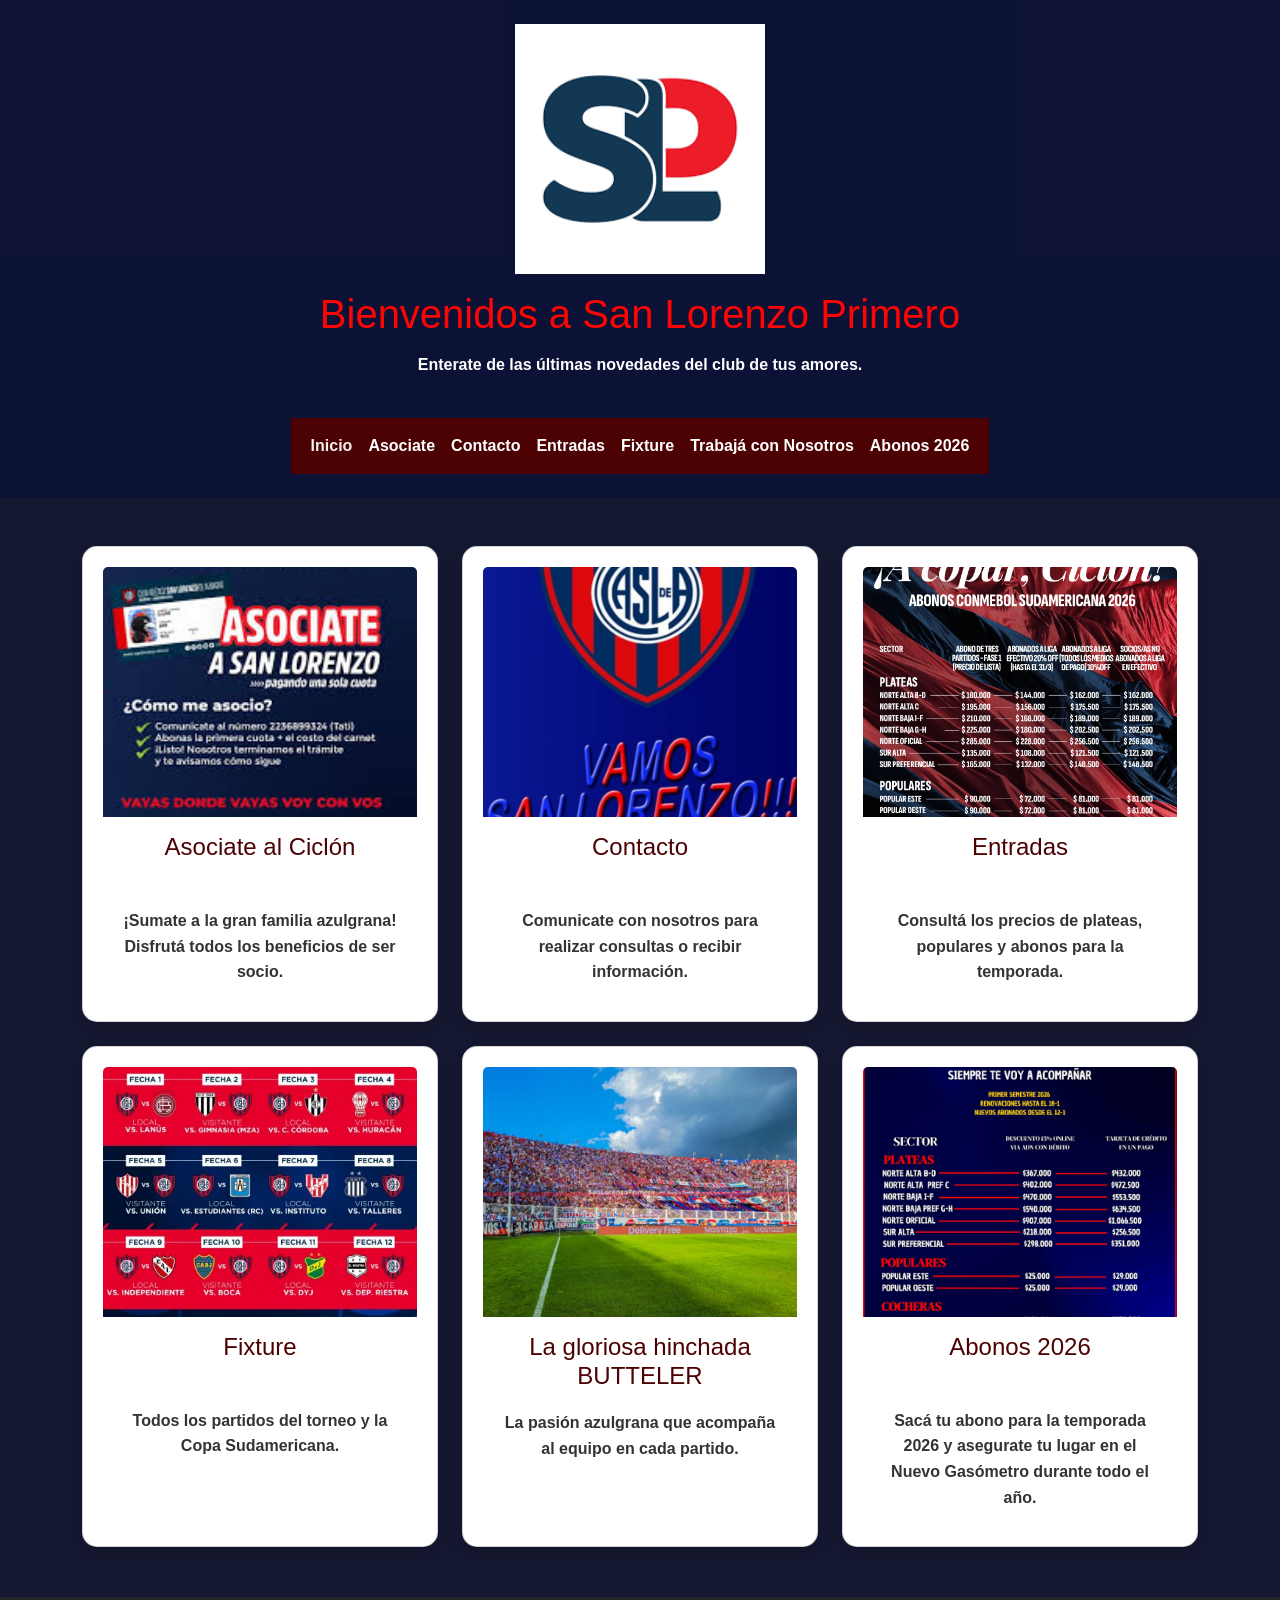
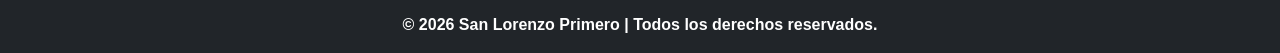
==== index.html @ de9b5606 "primer commit" ====
<!DOCTYPE html>
<html lang="es">

<head>
    <meta charset="UTF-8">
    <meta name="viewport" content="width=device-width, initial-scale=1.0">
    <title>San Lorenzo Primero</title>

    <!-- Bootstrap CSS -->
    <link href="https://cdn.jsdelivr.net/npm/bootstrap@5.3.3/dist/css/bootstrap.min.css" rel="stylesheet">

    <!-- Tu CSS -->
    <link rel="stylesheet" href="./css/styles.css">
</head>

<body>

    <header class="header text-center py-4">

        <img src="./assets/img/SLP.png" alt="Logo San Lorenzo Primero" class="logo mb-3">

        <h1>
           Bienvenidos a San Lorenzo Primero
        </h1>

        <p>

            Enterate de las últimas novedades del club de tus amores.
        </p>

<nav class="navbar navbar-expand-lg navbar-dark bg-dark mt-3">
    <div class="container">

        <button class="navbar-toggler" type="button"
            data-bs-toggle="collapse"
            data-bs-target="#navbarNav">

            <span class="navbar-toggler-icon"></span>

        </button>

        <div class="collapse navbar-collapse justify-content-center"
            id="navbarNav">

            <ul class="navbar-nav">

                <li class="nav-item">
                    <a class="nav-link active" href="index.html">Inicio</a>
                </li>

                <li class="nav-item">
                    <a class="nav-link" href="./pages/asociate.html">Asociate</a>
                </li>

                <li class="nav-item">
                    <a class="nav-link" href="./pages/contacto.html">Contacto</a>
                </li>

                <li class="nav-item">
                    <a class="nav-link" href="./pages/entradas.html">Entradas</a>
                </li>

                <li class="nav-item">
                    <a class="nav-link" href="./pages/fixture.html">Fixture</a>
                </li>

                <li class="nav-item">
                    <a class="nav-link" href="./pages/trabajaCN.html">
                        Trabajá con Nosotros
                    </a>
                </li>

                <li class="nav-item">
                    <a class="nav-link" href="./pages/abonos.html">
                        Abonos 2026
                    </a>
                </li>

            </ul>

        </div>

    </div>
</nav>

    </header>

    <main class="container my-5">

        <div class="row g-4 justify-content-center">

            <!-- Asociate -->



            <div class="col-12 col-sm-6 col-lg-4">
                <div class="card h-100 shadow">
                    <img src="./assets/img/asociate.jpg" class="card-img-top" alt="Asociate">
                    <div class="card-body text-center">
                        <h2 class="card-title h4">Asociate al Ciclón</h2>
                        <p class="card-text">
                        ¡Sumate a la gran familia azulgrana! Disfrutá todos los beneficios de ser socio. 
                        </p>
                    </div>
                </div>
            </div>



            <!-- Contacto -->


            <div class="col-12 col-sm-6 col-lg-4">
                <div class="card h-100 shadow">
                    <img src="./assets/img/contacto.jpg" class="card-img-top" alt="Contacto">
                    <div class="card-body text-center">
                        <h2 class="card-title h4">Contacto</h2>
                        <p class="card-text">
                        Comunicate con nosotros para realizar consultas o recibir información.
                        </p>
                    </div>
                </div>
            </div>



            <!-- Entradas -->


            <div class="col-12 col-sm-6 col-lg-4">
                <div class="card h-100 shadow">
                    <img src="./assets/img/entradas.jpg" class="card-img-top" alt="Entradas">
                    <div class="card-body text-center">
                        <h2 class="card-title h4">Entradas</h2>
                       <p class="card-text">
                        Consultá los precios de plateas, populares y abonos para la temporada.
                     </p>
                    </div>
                </div>
            </div>



            <!-- Fixture -->


            <div class="col-12 col-sm-6 col-lg-4">
                <div class="card h-100 shadow">
                    <img src="./assets/img/fixtsl.jpg" class="card-img-top" alt="Fixture">
                    <div class="card-body text-center">
                        <h2 class="card-title h4">Fixture</h2>
                        <p class="card-text">
                            Todos los partidos del torneo y la Copa Sudamericana.
                        </p>
                    </div>
                </div>
            </div>



            <!-- Hinchada -->

            <div class="col-12 col-sm-6 col-lg-4">
                <div class="card h-100 shadow">
                    <img src="./assets/img/img.jpg" class="card-img-top" alt="Estadio">
                    <div class="card-body text-center">
                        <h2 class="card-title h4">La gloriosa hinchada BUTTELER</h2>
                        <p class="card-text">
                            La pasión azulgrana que acompaña al equipo en cada partido.
                        </p>
                    </div>
                </div>
            </div>

           
<!-- Abonos 2026 -->

<div class="col-12 col-sm-6 col-lg-4">
    <div class="card h-100 shadow">
        <img src="./assets/img/abonos.jpg" class="card-img-top" alt="Abonos 2026">

        <div class="card-body text-center">
            <h2 class="card-title h4">Abonos 2026</h2>

            <p class="card-text">
                Sacá tu abono para la temporada 2026 y asegurate tu lugar en el Nuevo Gasómetro durante todo el año.
            </p>
        </div>

    </div>
</div>

</div>
</main>

<footer class="text-center py-3 bg-dark text-white">
    <p class="mb-0">
        © 2026 San Lorenzo Primero | Todos los derechos reservados.
    </p>
</footer>

<script src="https://cdn.jsdelivr.net/npm/bootstrap@5.3.3/dist/js/bootstrap.bundle.min.js"></script>

</body>
</html>
---- css/styles.css ----
/* RESET */

*{
    margin:0;
    padding:0;
    box-sizing:border-box;
}

/* IMAGENES */

.card-img-top{
    width:100%;
    height:250px;
    object-fit:cover;
}


/* BODY */

body{

    font-family: Arial, sans-serif;

    font-weight: bold;

    background:#01041fea;

    color:rgb(255, 255, 255);

}

/* HEADER */

.header{

    display:flex;

    flex-direction:column;

    align-items:center;

    text-align:center;

    padding:30px;

    background:#01093d69;

}

/* ===========================
   NAVBAR BOOTSTRAP
=========================== */

.navbar{
    background:#4C0202 !important;
}

.navbar-brand{
    color:#fff !important;
    font-weight:bold;
    font-size:1.2rem;
}

.navbar-brand:hover{
    color:#ff4d4d !important;
}

.navbar .nav-link{
    color:#fff !important;
    font-weight:bold;
    transition:.3s;
}

.navbar .nav-link:hover{
    color:#ff4d4d !important;
}

.navbar .nav-link.active{
    color:#f3f0f0 !important;
}



.logo{

    width:250px;

    margin-bottom:15px;

}

.header h1{

    color:#fd0505;

    margin-bottom:15px;

}

.header p{

    margin-bottom:25px;

}


/* TARJETAS */

.card{
    background:#ffffff;
    padding:20px;
    border-radius:15px;
    box-shadow:0px 5px 15px rgba(0,0,0,.4);
    transition:.3s;
    height:100%;
}

.page-asociate .card,
.contacto-card,
.entradas-card,
.fixture-card,
.trabaja-card,
.abonos-card{
    text-align:center;
}




.card:hover{

    transform:scale(1.03);

}

/* TITULOS */

.card h2{

    color:#4C0202;

    margin-bottom:20px;

}


/* TEXTO */

.card p{

    line-height:1.6;

}

.card-text{
    font-weight: bold;
}

/* FOOTER */

footer{

    background:#001845;

    text-align:center;

    padding:20px;

    margin-top:50px;

}

/* TABLET */

@media(max-width:992px){

    .card-img-top{
        height:220px;
    }

}

/* CELULAR */

@media(max-width:768px){

  
    .card img{

        height:auto;

    }

}

/* CELULARES PEQUEÑOS */

@media(max-width:480px){

    .header h1{

        font-size:28px;

    }

    .logo{

        width:120px;

    }

}

/* Página Asociate */

.page-asociate .contenedor{
    display:flex;
    justify-content:center;
    align-items:center;
}

.page-asociate .card{
    max-width:700px;
}

.page-asociate .card img{
    width:100%;
    max-width:400px; /* o el tamaño real de la imagen */
    height:auto;
    display:block;
    margin:20px auto;
    border-radius:10px;
}



/* ===========================
   CONTACTO
=========================== */

.contacto-card{

    display: flex;
    justify-content: space-between;
    align-items: center;
    gap: 40px;

    max-width: 1100px;
    width: 100%;
    margin: auto;

}

.texto-contacto{

    flex: 1;
    text-align: left;

}

.texto-contacto h2,
.texto-contacto h3{

    color: #001845;
    margin-bottom: 15px;

}

.texto-contacto p{

    margin-bottom: 12px;
    line-height: 1.6;
    color:#001845

}

.imagen-contacto{

    flex: 1;
    display: flex;
    justify-content: center;
    align-items: center;

}

.imagen-contacto img{

    width: 100%;
    max-width: 300px;
    height: auto;

    display: block;

    border-radius: 12px;

    box-shadow: 0 5px 15px rgba(0, 0, 0, .4);

}

/* ===========================
   CONTACTO - NO RECORTAR IMAGEN
=========================== */

.page-contacto .card img{

    width:100%;
    max-width:300px;
    height:auto !important;

    object-fit:contain !important;

    margin:0 auto;
    display:block;

}




/* ===========================
   ENTRADAS
=========================== */

.entradas-card{

    display:flex;
    justify-content:space-between;
    align-items:center;
    gap:40px;

    width:100%;
    max-width:1100px;

    margin:auto;

}

.texto-entradas{

    flex:1;
    text-align:left;

}

.texto-entradas h2,
.texto-entradas h3{

    color:#001845;
    margin-bottom:15px;

}

.texto-entradas p{

    margin-bottom:20px;
    line-height:1.6;
    color:#001845

}

.texto-entradas ul{

    margin-left:20px;
    margin-bottom:30px;

}

.texto-entradas li{

    margin-bottom:10px;
    color:#001845

}

.imagen-entradas{

    flex:1;
    display:flex;
    justify-content:center;

}

.imagen-entradas img{

    width:100%;
    max-width:500px;

    height:auto;

    border-radius:12px;

    box-shadow:0 5px 15px rgba(0,0,0,.4);

}

/* Responsive */

@media (max-width:768px){

    .entradas-card{

        flex-direction:column;

        text-align:center;

    }

    .texto-entradas{

        text-align:center;

    }

    .texto-entradas ul{

        list-style:none;
        margin-left:0;

    }

    .imagen-entradas img{

        max-width:100%;

    }

}

/* ===========================
   FIXTURE
=========================== */

.fixture-card{

    display:flex;
    justify-content:center;
    align-items:center;
    gap:40px;

    width:100%;
    max-width:1100px;

    margin:auto;

}

.texto-fixture{

    flex:1;
    text-align:left;
    color:#001845

}

.texto-fixture h2{

    color:#001845;
    margin-bottom:20px;

}

.texto-fixture p{

    margin-bottom:20px;
    line-height:1.6;
    color:#001845

}

.texto-fixture ul{

    margin-left:20px;
    margin-bottom:30px;

}

.texto-fixture li{

    margin-bottom:10px;

}

.imagen-fixture{

    flex:1;
    display:flex;
    justify-content:center;

}

.imagen-fixture img{

    width:100%;
    max-width:500px;
    height:auto;

    border-radius:12px;

    box-shadow:0 5px 15px rgba(0,0,0,.4);

}

/* RESPONSIVE */

@media (max-width:768px){

    .fixture-card{

        flex-direction:column;

        text-align:center;

    }

    .texto-fixture{

        text-align:center;

    }

    .texto-fixture ul{

        list-style:none;
        margin-left:0;

    }

    .imagen-fixture img{

        max-width:100%;

    }

}

/* ===========================
   TRABAJÁ CON NOSOTROS
=========================== */

.trabaja-card{

    display:flex;
    justify-content:space-between;
    align-items:center;
    gap:40px;

    width:100%;
    max-width:1100px;

    margin:auto;

}

.texto-trabaja{

    flex:1;
    text-align:left;

}

.texto-trabaja h2{

    color:#001845;
    margin-bottom:20px;

}

.texto-trabaja p{

    margin-bottom:18px;
    line-height:1.7;
    color:#001845

}

.imagen-trabaja{

    flex:1;
    display:flex;
    justify-content:center;

}

.imagen-trabaja img{

    width:100%;
    max-width:500px;

    height:auto;

    border-radius:12px;

    box-shadow:0 5px 15px rgba(196, 180, 180, 0.4);

}

/* Responsive */

@media (max-width:768px){

    .trabaja-card{

        flex-direction:column;

        text-align:center;

    }

    .texto-trabaja{

        text-align:center;

    }

    .imagen-trabaja img{

        max-width:100%;

    }

}

/* ===========================
   ABONOS 2026
=========================== */

.abonos-card{

    display:flex;
    justify-content:space-between;
    align-items:center;
    gap:40px;

    width:100%;
    max-width:1100px;

    margin:auto;

}

.texto-abonos{

    flex:1;
    text-align:left;

}

.texto-abonos h2,
.texto-abonos h3{

    color:#001845;
    margin-bottom:15px;

}

.texto-abonos p{

    margin-bottom:20px;
    line-height:1.6;
    color:#001845
}

.texto-abonos ul{

    margin-left:20px;
    margin-bottom:30px;

}

.texto-abonos li{

    margin-bottom:10px;
    color:#001845

}

.imagen-abonos{

    flex:1;
    display:flex;
    justify-content:center;

}

.imagen-abonos img{

    width:100%;
    max-width:500px;

    height:auto;

    border-radius:12px;

    box-shadow:0 5px 15px rgba(0,0,0,.4);

}

/* Responsive */

@media (max-width:768px){

    .abonos-card{

        flex-direction:column;

        text-align:center;

    }

    .texto-abonos{

        text-align:center;

    }

    .texto-abonos ul{

        list-style:none;
        margin-left:0;

    }

    .imagen-abonos img{

        max-width:100%;

    }

}

/* Texto gris en todas las tarjetas */

.card p{
    color:#333;
}


/* Todas las tarjetas del index iguales */


.card-body {
    display: flex;
    flex-direction: column;
    justify-content: space-between;
    min-height: 180px;
}

.card-title {
    min-height: 55px;
}

.card-text {
    flex-grow: 1;
}


/* Todos los botones Bootstrap */

.boton,
.btn-primary{
    background-color:#4C0202 !important;
    border:2px solid #4C0202 !important;
    color:#fff !important;

    padding:12px 28px;
    border-radius:10px;

    font-weight:bold;
    text-decoration:none;

    transition:.3s;
}

.boton:hover,
.btn-primary:hover{
    background-color:#8B0000 !important;
    border-color:#8B0000 !important;
    color:#fff !important;

    transform:scale(1.05);
}

.boton:focus,
.btn-primary:focus,
.boton:active,
.btn-primary:active{
    background-color:#8B0000 !important;
    border-color:#8B0000 !important;
    color:#fff !important;
    box-shadow:none !important;
}
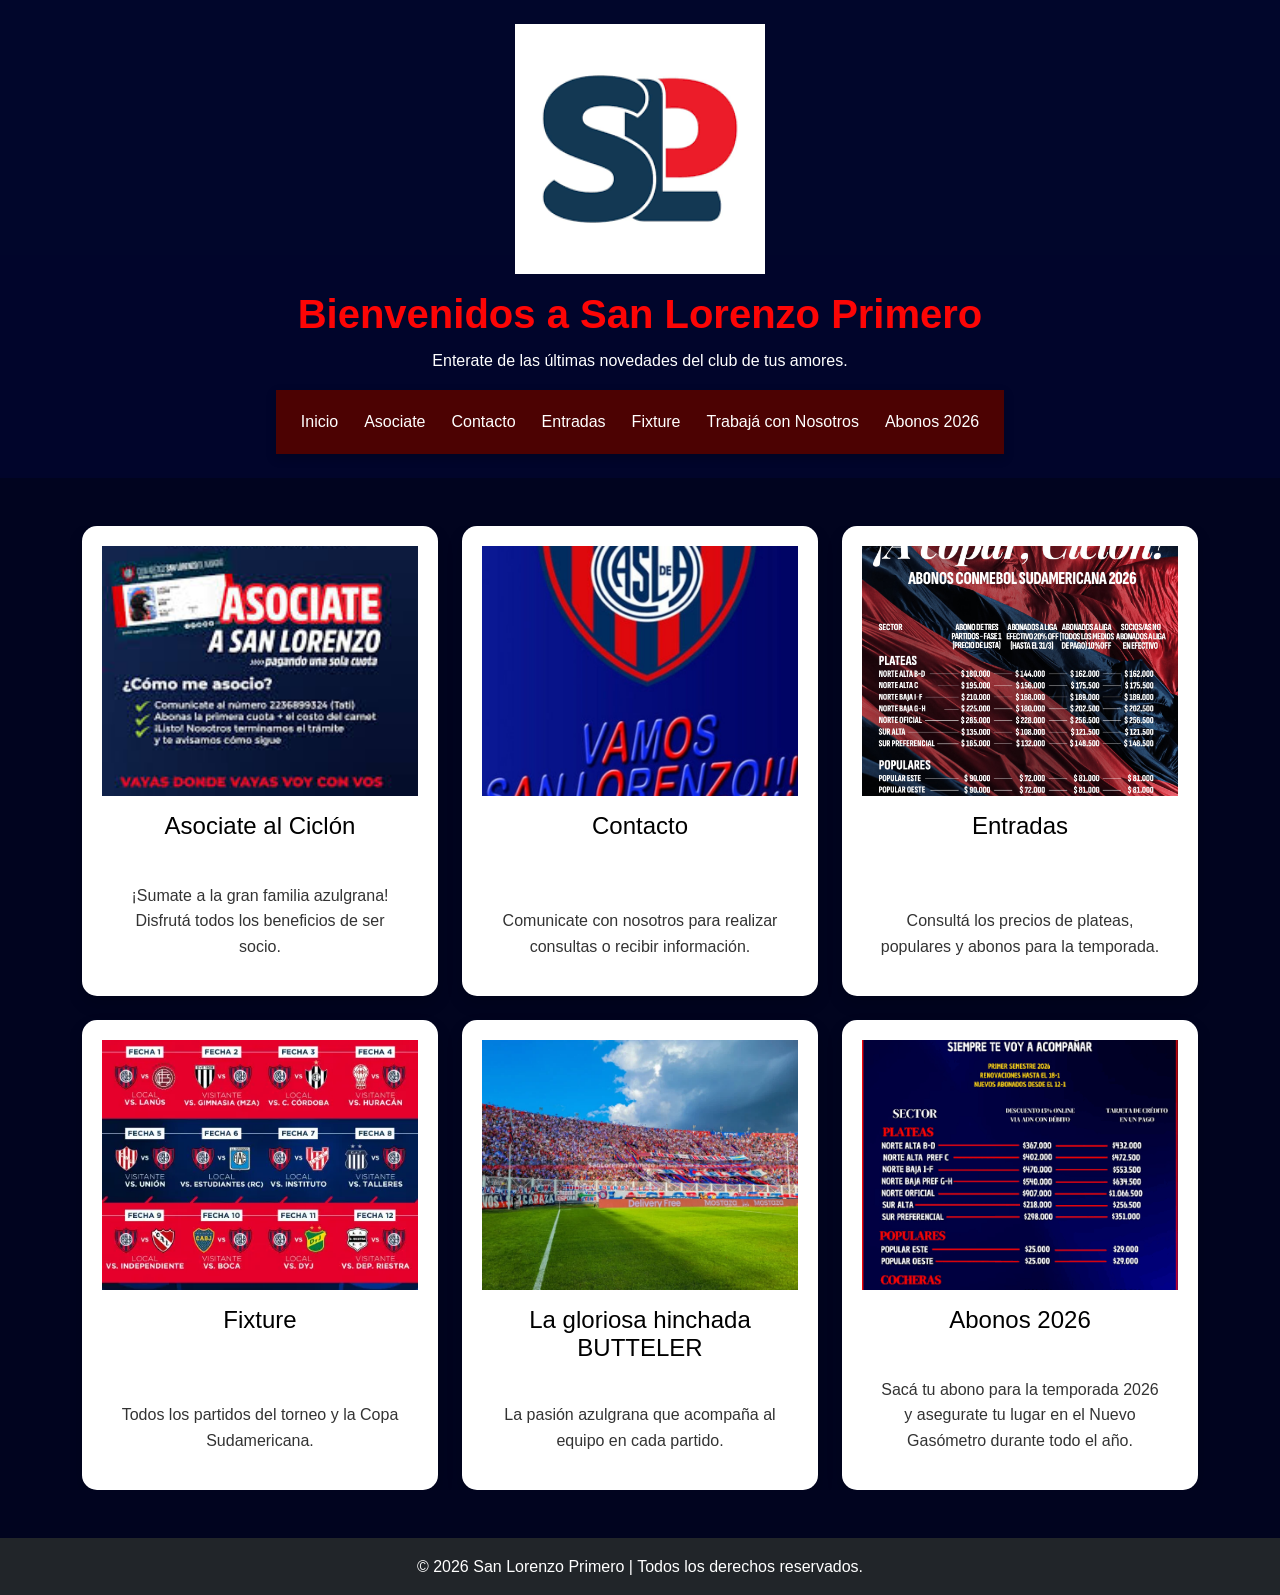
==== commit 12312774: "feat: agregar animaciones AOS al inicio" ====
--- a/index.html
+++ b/index.html
@@ -2,204 +2,529 @@
 <html lang="es">
 
 <head>
+
     <meta charset="UTF-8">
     <meta name="viewport" content="width=device-width, initial-scale=1.0">
+
     <title>San Lorenzo Primero</title>
 
-    <!-- Bootstrap CSS -->
-    <link href="https://cdn.jsdelivr.net/npm/bootstrap@5.3.3/dist/css/bootstrap.min.css" rel="stylesheet">
-
-    <!-- Tu CSS -->
+
+    <!-- ==========================================
+         BOOTSTRAP CSS
+    =========================================== -->
+
+    <link
+        href="https://cdn.jsdelivr.net/npm/bootstrap@5.3.3/dist/css/bootstrap.min.css"
+        rel="stylesheet"
+    >
+
+
+    <!-- ==========================================
+         AOS CSS
+    =========================================== -->
+
+    <link
+        href="https://unpkg.com/aos@2.3.1/dist/aos.css"
+        rel="stylesheet"
+    >
+
+
+    <!-- ==========================================
+         TU CSS
+    =========================================== -->
+
     <link rel="stylesheet" href="./css/styles.css">
+
 </head>
 
+
 <body>
 
+
+    <!-- ==========================================
+         HEADER
+    =========================================== -->
+
     <header class="header text-center py-4">
 
-        <img src="./assets/img/SLP.png" alt="Logo San Lorenzo Primero" class="logo mb-3">
-
-        <h1>
-           Bienvenidos a San Lorenzo Primero
+        <!-- LOGO -->
+
+        <img
+            src="./assets/img/SLP.png"
+            alt="Logo San Lorenzo Primero"
+            class="logo mb-3"
+            data-aos="zoom-in"
+            data-aos-duration="1000"
+        >
+
+
+        <!-- TÍTULO -->
+
+        <h1
+            data-aos="fade-down"
+            data-aos-duration="1000"
+        >
+            Bienvenidos a San Lorenzo Primero
         </h1>
 
-        <p>
-
+
+        <!-- SUBTÍTULO -->
+
+        <p
+            data-aos="fade-up"
+            data-aos-duration="1000"
+            data-aos-delay="200"
+        >
             Enterate de las últimas novedades del club de tus amores.
         </p>
 
-<nav class="navbar navbar-expand-lg navbar-dark bg-dark mt-3">
-    <div class="container">
-
-        <button class="navbar-toggler" type="button"
-            data-bs-toggle="collapse"
-            data-bs-target="#navbarNav">
-
-            <span class="navbar-toggler-icon"></span>
-
-        </button>
-
-        <div class="collapse navbar-collapse justify-content-center"
-            id="navbarNav">
-
-            <ul class="navbar-nav">
-
-                <li class="nav-item">
-                    <a class="nav-link active" href="index.html">Inicio</a>
-                </li>
-
-                <li class="nav-item">
-                    <a class="nav-link" href="./pages/asociate.html">Asociate</a>
-                </li>
-
-                <li class="nav-item">
-                    <a class="nav-link" href="./pages/contacto.html">Contacto</a>
-                </li>
-
-                <li class="nav-item">
-                    <a class="nav-link" href="./pages/entradas.html">Entradas</a>
-                </li>
-
-                <li class="nav-item">
-                    <a class="nav-link" href="./pages/fixture.html">Fixture</a>
-                </li>
-
-                <li class="nav-item">
-                    <a class="nav-link" href="./pages/trabajaCN.html">
-                        Trabajá con Nosotros
-                    </a>
-                </li>
-
-                <li class="nav-item">
-                    <a class="nav-link" href="./pages/abonos.html">
-                        Abonos 2026
-                    </a>
-                </li>
-
-            </ul>
+
+        <!-- ==========================================
+             NAVBAR
+        =========================================== -->
+
+        <nav
+            class="navbar navbar-expand-lg navbar-dark bg-dark mt-3"
+            data-aos="fade-down"
+            data-aos-duration="1000"
+            data-aos-delay="300"
+        >
+
+            <div class="container">
+
+
+                <!-- BOTÓN RESPONSIVE -->
+
+                <button
+                    class="navbar-toggler"
+                    type="button"
+                    data-bs-toggle="collapse"
+                    data-bs-target="#navbarNav"
+                    aria-controls="navbarNav"
+                    aria-expanded="false"
+                    aria-label="Abrir menú"
+                >
+
+                    <span class="navbar-toggler-icon"></span>
+
+                </button>
+
+
+                <!-- MENÚ -->
+
+                <div
+                    class="collapse navbar-collapse justify-content-center"
+                    id="navbarNav"
+                >
+
+                    <ul class="navbar-nav">
+
+
+                        <!-- INICIO -->
+
+                        <li class="nav-item">
+
+                            <a
+                                class="nav-link active"
+                                href="index.html"
+                            >
+                                Inicio
+                            </a>
+
+                        </li>
+
+
+                        <!-- ASOCIATE -->
+
+                        <li class="nav-item">
+
+                            <a
+                                class="nav-link"
+                                href="./pages/asociate.html"
+                            >
+                                Asociate
+                            </a>
+
+                        </li>
+
+
+                        <!-- CONTACTO -->
+
+                        <li class="nav-item">
+
+                            <a
+                                class="nav-link"
+                                href="./pages/contacto.html"
+                            >
+                                Contacto
+                            </a>
+
+                        </li>
+
+
+                        <!-- ENTRADAS -->
+
+                        <li class="nav-item">
+
+                            <a
+                                class="nav-link"
+                                href="./pages/entradas.html"
+                            >
+                                Entradas
+                            </a>
+
+                        </li>
+
+
+                        <!-- FIXTURE -->
+
+                        <li class="nav-item">
+
+                            <a
+                                class="nav-link"
+                                href="./pages/fixture.html"
+                            >
+                                Fixture
+                            </a>
+
+                        </li>
+
+
+                        <!-- TRABAJA CON NOSOTROS -->
+
+                        <li class="nav-item">
+
+                            <a
+                                class="nav-link"
+                                href="./pages/trabajaCN.html"
+                            >
+                                Trabajá con Nosotros
+                            </a>
+
+                        </li>
+
+
+                        <!-- ABONOS -->
+
+                        <li class="nav-item">
+
+                            <a
+                                class="nav-link"
+                                href="./pages/abonos.html"
+                            >
+                                Abonos 2026
+                            </a>
+
+                        </li>
+
+
+                    </ul>
+
+                </div>
+
+            </div>
+
+        </nav>
+
+    </header>
+
+
+
+    <!-- ==========================================
+         CONTENIDO PRINCIPAL
+    =========================================== -->
+
+    <main class="container my-5">
+
+
+        <div class="row g-4 justify-content-center">
+
+
+            <!-- ==========================================
+                 CARD ASOCIATE
+            =========================================== -->
+
+            <div
+                class="col-12 col-sm-6 col-lg-4"
+                data-aos="fade-up"
+                data-aos-duration="1000"
+            >
+
+                <div class="card h-100 shadow">
+
+                    <img
+                        src="./assets/img/asociate.jpg"
+                        class="card-img-top"
+                        alt="Asociate al club"
+                    >
+
+                    <div class="card-body text-center">
+
+                        <h2 class="card-title h4">
+                            Asociate al Ciclón
+                        </h2>
+
+                        <p class="card-text">
+                            ¡Sumate a la gran familia azulgrana!
+                            Disfrutá todos los beneficios de ser socio.
+                        </p>
+
+                    </div>
+
+                </div>
+
+            </div>
+
+
+
+            <!-- ==========================================
+                 CARD CONTACTO
+            =========================================== -->
+
+            <div
+                class="col-12 col-sm-6 col-lg-4"
+                data-aos="fade-up"
+                data-aos-duration="1000"
+                data-aos-delay="150"
+            >
+
+                <div class="card h-100 shadow">
+
+                    <img
+                        src="./assets/img/contacto.jpg"
+                        class="card-img-top"
+                        alt="Contacto"
+                    >
+
+                    <div class="card-body text-center">
+
+                        <h2 class="card-title h4">
+                            Contacto
+                        </h2>
+
+                        <p class="card-text">
+                            Comunicate con nosotros para realizar
+                            consultas o recibir información.
+                        </p>
+
+                    </div>
+
+                </div>
+
+            </div>
+
+
+
+            <!-- ==========================================
+                 CARD ENTRADAS
+            =========================================== -->
+
+            <div
+                class="col-12 col-sm-6 col-lg-4"
+                data-aos="fade-up"
+                data-aos-duration="1000"
+                data-aos-delay="300"
+            >
+
+                <div class="card h-100 shadow">
+
+                    <img
+                        src="./assets/img/entradas.jpg"
+                        class="card-img-top"
+                        alt="Entradas"
+                    >
+
+                    <div class="card-body text-center">
+
+                        <h2 class="card-title h4">
+                            Entradas
+                        </h2>
+
+                        <p class="card-text">
+                            Consultá los precios de plateas,
+                            populares y abonos para la temporada.
+                        </p>
+
+                    </div>
+
+                </div>
+
+            </div>
+
+
+
+            <!-- ==========================================
+                 CARD FIXTURE
+            =========================================== -->
+
+            <div
+                class="col-12 col-sm-6 col-lg-4"
+                data-aos="fade-right"
+                data-aos-duration="1000"
+            >
+
+                <div class="card h-100 shadow">
+
+                    <img
+                        src="./assets/img/fixtsl.jpg"
+                        class="card-img-top"
+                        alt="Fixture de San Lorenzo"
+                    >
+
+                    <div class="card-body text-center">
+
+                        <h2 class="card-title h4">
+                            Fixture
+                        </h2>
+
+                        <p class="card-text">
+                            Todos los partidos del torneo
+                            y la Copa Sudamericana.
+                        </p>
+
+                    </div>
+
+                </div>
+
+            </div>
+
+
+
+            <!-- ==========================================
+                 CARD HINCHADA
+            =========================================== -->
+
+            <div
+                class="col-12 col-sm-6 col-lg-4"
+                data-aos="zoom-in"
+                data-aos-duration="1000"
+                data-aos-delay="200"
+            >
+
+                <div class="card h-100 shadow">
+
+                    <img
+                        src="./assets/img/img.jpg"
+                        class="card-img-top"
+                        alt="La gloriosa hinchada de San Lorenzo"
+                    >
+
+                    <div class="card-body text-center">
+
+                        <h2 class="card-title h4">
+                            La gloriosa hinchada BUTTELER
+                        </h2>
+
+                        <p class="card-text">
+                            La pasión azulgrana que acompaña
+                            al equipo en cada partido.
+                        </p>
+
+                    </div>
+
+                </div>
+
+            </div>
+
+
+
+            <!-- ==========================================
+                 CARD ABONOS 2026
+            =========================================== -->
+
+            <div
+                class="col-12 col-sm-6 col-lg-4"
+                data-aos="fade-left"
+                data-aos-duration="1000"
+                data-aos-delay="300"
+            >
+
+                <div class="card h-100 shadow">
+
+                    <img
+                        src="./assets/img/abonos.jpg"
+                        class="card-img-top"
+                        alt="Abonos 2026"
+                    >
+
+                    <div class="card-body text-center">
+
+                        <h2 class="card-title h4">
+                            Abonos 2026
+                        </h2>
+
+                        <p class="card-text">
+                            Sacá tu abono para la temporada 2026
+                            y asegurate tu lugar en el Nuevo
+                            Gasómetro durante todo el año.
+                        </p>
+
+                    </div>
+
+                </div>
+
+            </div>
+
 
         </div>
 
-    </div>
-</nav>
-
-    </header>
-
-    <main class="container my-5">
-
-        <div class="row g-4 justify-content-center">
-
-            <!-- Asociate -->
-
-
-
-            <div class="col-12 col-sm-6 col-lg-4">
-                <div class="card h-100 shadow">
-                    <img src="./assets/img/asociate.jpg" class="card-img-top" alt="Asociate">
-                    <div class="card-body text-center">
-                        <h2 class="card-title h4">Asociate al Ciclón</h2>
-                        <p class="card-text">
-                        ¡Sumate a la gran familia azulgrana! Disfrutá todos los beneficios de ser socio. 
-                        </p>
-                    </div>
-                </div>
-            </div>
-
-
-
-            <!-- Contacto -->
-
-
-            <div class="col-12 col-sm-6 col-lg-4">
-                <div class="card h-100 shadow">
-                    <img src="./assets/img/contacto.jpg" class="card-img-top" alt="Contacto">
-                    <div class="card-body text-center">
-                        <h2 class="card-title h4">Contacto</h2>
-                        <p class="card-text">
-                        Comunicate con nosotros para realizar consultas o recibir información.
-                        </p>
-                    </div>
-                </div>
-            </div>
-
-
-
-            <!-- Entradas -->
-
-
-            <div class="col-12 col-sm-6 col-lg-4">
-                <div class="card h-100 shadow">
-                    <img src="./assets/img/entradas.jpg" class="card-img-top" alt="Entradas">
-                    <div class="card-body text-center">
-                        <h2 class="card-title h4">Entradas</h2>
-                       <p class="card-text">
-                        Consultá los precios de plateas, populares y abonos para la temporada.
-                     </p>
-                    </div>
-                </div>
-            </div>
-
-
-
-            <!-- Fixture -->
-
-
-            <div class="col-12 col-sm-6 col-lg-4">
-                <div class="card h-100 shadow">
-                    <img src="./assets/img/fixtsl.jpg" class="card-img-top" alt="Fixture">
-                    <div class="card-body text-center">
-                        <h2 class="card-title h4">Fixture</h2>
-                        <p class="card-text">
-                            Todos los partidos del torneo y la Copa Sudamericana.
-                        </p>
-                    </div>
-                </div>
-            </div>
-
-
-
-            <!-- Hinchada -->
-
-            <div class="col-12 col-sm-6 col-lg-4">
-                <div class="card h-100 shadow">
-                    <img src="./assets/img/img.jpg" class="card-img-top" alt="Estadio">
-                    <div class="card-body text-center">
-                        <h2 class="card-title h4">La gloriosa hinchada BUTTELER</h2>
-                        <p class="card-text">
-                            La pasión azulgrana que acompaña al equipo en cada partido.
-                        </p>
-                    </div>
-                </div>
-            </div>
-
-           
-<!-- Abonos 2026 -->
-
-<div class="col-12 col-sm-6 col-lg-4">
-    <div class="card h-100 shadow">
-        <img src="./assets/img/abonos.jpg" class="card-img-top" alt="Abonos 2026">
-
-        <div class="card-body text-center">
-            <h2 class="card-title h4">Abonos 2026</h2>
-
-            <p class="card-text">
-                Sacá tu abono para la temporada 2026 y asegurate tu lugar en el Nuevo Gasómetro durante todo el año.
-            </p>
-        </div>
-
-    </div>
-</div>
-
-</div>
-</main>
-
-<footer class="text-center py-3 bg-dark text-white">
-    <p class="mb-0">
-        © 2026 San Lorenzo Primero | Todos los derechos reservados.
-    </p>
-</footer>
-
-<script src="https://cdn.jsdelivr.net/npm/bootstrap@5.3.3/dist/js/bootstrap.bundle.min.js"></script>
+    </main>
+
+
+
+    <!-- ==========================================
+         FOOTER
+    =========================================== -->
+
+    <footer
+        class="text-center py-3 bg-dark text-white"
+        data-aos="fade-up"
+        data-aos-duration="1000"
+    >
+
+        <p class="mb-0">
+            © 2026 San Lorenzo Primero |
+            Todos los derechos reservados.
+        </p>
+
+    </footer>
+
+
+
+    <!-- ==========================================
+         BOOTSTRAP JS
+    =========================================== -->
+
+    <script
+        src="https://cdn.jsdelivr.net/npm/bootstrap@5.3.3/dist/js/bootstrap.bundle.min.js">
+    </script>
+
+
+    <!-- ==========================================
+         AOS JS
+    =========================================== -->
+
+    <script
+        src="https://unpkg.com/aos@2.3.1/dist/aos.js">
+    </script>
+
+
+    <!-- ==========================================
+         INICIALIZACIÓN AOS
+    =========================================== -->
+
+    <script>
+
+        AOS.init({
+            duration: 1000,
+            once: true,
+            offset: 120
+        });
+
+    </script>
+
 
 </body>
-</html>+
+</html>
+
--- a/css/styles.css
+++ b/css/styles.css
@@ -1,791 +1,1219 @@
-/* RESET */
-
-*{
-    margin:0;
-    padding:0;
-    box-sizing:border-box;
-}
-
-/* IMAGENES */
-
-.card-img-top{
-    width:100%;
-    height:250px;
-    object-fit:cover;
-}
-
-
-/* BODY */
-
-body{
-
-    font-family: Arial, sans-serif;
-
-    font-weight: bold;
-
-    background:#01041fea;
-
-    color:rgb(255, 255, 255);
-
-}
-
-/* HEADER */
-
-.header{
-
-    display:flex;
-
-    flex-direction:column;
-
-    align-items:center;
-
-    text-align:center;
-
-    padding:30px;
-
-    background:#01093d69;
-
-}
-
-/* ===========================
-   NAVBAR BOOTSTRAP
-=========================== */
-
-.navbar{
-    background:#4C0202 !important;
-}
-
-.navbar-brand{
-    color:#fff !important;
-    font-weight:bold;
-    font-size:1.2rem;
-}
-
-.navbar-brand:hover{
-    color:#ff4d4d !important;
-}
-
-.navbar .nav-link{
-    color:#fff !important;
-    font-weight:bold;
-    transition:.3s;
-}
-
-.navbar .nav-link:hover{
-    color:#ff4d4d !important;
-}
-
-.navbar .nav-link.active{
-    color:#f3f0f0 !important;
-}
-
-
-
-.logo{
-
-    width:250px;
-
-    margin-bottom:15px;
-
-}
-
-.header h1{
-
-    color:#fd0505;
-
-    margin-bottom:15px;
-
-}
-
-.header p{
-
-    margin-bottom:25px;
-
-}
-
-
-/* TARJETAS */
-
-.card{
-    background:#ffffff;
-    padding:20px;
-    border-radius:15px;
-    box-shadow:0px 5px 15px rgba(0,0,0,.4);
-    transition:.3s;
-    height:100%;
-}
-
-.page-asociate .card,
-.contacto-card,
-.entradas-card,
-.fixture-card,
-.trabaja-card,
-.abonos-card{
-    text-align:center;
-}
-
-
-
-
-.card:hover{
-
-    transform:scale(1.03);
-
-}
-
-/* TITULOS */
-
-.card h2{
-
-    color:#4C0202;
-
-    margin-bottom:20px;
-
-}
-
-
-/* TEXTO */
-
-.card p{
-
-    line-height:1.6;
-
-}
-
-.card-text{
-    font-weight: bold;
-}
-
-/* FOOTER */
-
-footer{
-
-    background:#001845;
-
-    text-align:center;
-
-    padding:20px;
-
-    margin-top:50px;
-
-}
-
-/* TABLET */
-
-@media(max-width:992px){
-
-    .card-img-top{
-        height:220px;
-    }
-
-}
-
-/* CELULAR */
-
-@media(max-width:768px){
-
-  
-    .card img{
-
-        height:auto;
-
-    }
-
-}
-
-/* CELULARES PEQUEÑOS */
-
-@media(max-width:480px){
-
-    .header h1{
-
-        font-size:28px;
-
-    }
-
-    .logo{
-
-        width:120px;
-
-    }
-
-}
-
-/* Página Asociate */
-
-.page-asociate .contenedor{
-    display:flex;
-    justify-content:center;
-    align-items:center;
-}
-
-.page-asociate .card{
-    max-width:700px;
-}
-
-.page-asociate .card img{
-    width:100%;
-    max-width:400px; /* o el tamaño real de la imagen */
-    height:auto;
-    display:block;
-    margin:20px auto;
-    border-radius:10px;
-}
-
-
-
-/* ===========================
-   CONTACTO
-=========================== */
-
-.contacto-card{
-
-    display: flex;
-    justify-content: space-between;
-    align-items: center;
-    gap: 40px;
-
-    max-width: 1100px;
+@keyframes aparecer {
+  from {
+    opacity: 0;
+    transform: translateY(30px);
+  }
+  to {
+    opacity: 1;
+    transform: translateY(0);
+  }
+}
+* {
+  margin: 0;
+  padding: 0;
+  box-sizing: border-box;
+}
+
+.seccion-base, .page-abonos, .page-trabajaCN, .page-fixture, .page-entradas, .page-contacto, .page-asociate {
+  width: 100%;
+  max-width: 1100px;
+  margin: 0 auto;
+  padding: 40px 20px;
+}
+
+body {
+  font-family: Arial, sans-serif;
+  background: #01041f;
+  color: #ffffff;
+  min-height: 100vh;
+}
+
+main {
+  width: 100%;
+}
+
+h1,
+h2,
+h3,
+h4,
+h5,
+h6 {
+  margin-top: 0;
+}
+
+p {
+  line-height: 1.6;
+}
+
+img {
+  max-width: 100%;
+  display: block;
+}
+
+a {
+  text-decoration: none;
+}
+
+.card {
+  background-color: #ffffff;
+  color: #000;
+}
+
+.card h1,
+.card h2,
+.card h3,
+.card h4,
+.card h5,
+.card h6 {
+  color: #000;
+}
+.card p {
+  color: #333;
+}
+.card li {
+  color: #000;
+}
+
+h1,
+h2,
+h3,
+h4,
+h5,
+h6 {
+  font-weight: bold;
+}
+
+h1 {
+  color: #fd0505;
+  font-size: 2.5rem;
+}
+
+h2 {
+  color: #ffffff;
+  font-size: 2rem;
+  margin-bottom: 20px;
+}
+
+h3 {
+  color: #4c0202;
+  font-size: 1.5rem;
+}
+
+p {
+  line-height: 1.6;
+  margin-bottom: 15px;
+}
+
+.header {
+  display: flex;
+  justify-content: center;
+  align-items: center;
+  flex-direction: column;
+  width: 100%;
+  padding: 30px 20px;
+  background: rgba(1, 9, 61, 0.4117647059);
+  text-align: center;
+  overflow: hidden;
+}
+.header .logo {
+  width: 250px;
+  margin-bottom: 20px;
+  transition: transform 0.5s ease, filter 0.5s ease;
+}
+.header .logo:hover {
+  transform: scale(1.08) rotate(2deg);
+  filter: drop-shadow(0 0 10px rgba(255, 255, 255, 0.4));
+}
+.header h1 {
+  margin-bottom: 10px;
+  color: #fd0505;
+  transition: transform 0.3s ease, text-shadow 0.3s ease;
+}
+.header h1:hover {
+  transform: scale(1.02);
+  text-shadow: 0 0 10px rgba(253, 5, 5, 0.6);
+}
+.header p {
+  color: #ffffff;
+  margin-bottom: 0;
+  line-height: 1.6;
+}
+@media (max-width: 768px) {
+  .header {
+    padding: 25px 20px;
+  }
+  .header .logo {
+    width: 210px;
+  }
+  .header h1 {
+    font-size: 2rem;
+  }
+}
+@media (max-width: 576px) {
+  .header {
+    padding: 20px 15px;
+  }
+  .header .logo {
+    width: 180px;
+    margin-bottom: 15px;
+  }
+  .header h1 {
+    font-size: 1.7rem;
+  }
+  .header p {
+    font-size: 0.95rem;
+  }
+}
+
+.navbar {
+  background: #4c0202 !important;
+  padding: 12px 0;
+  box-shadow: 0 4px 10px rgba(0, 0, 0, 0.2);
+}
+.navbar .navbar-brand {
+  color: #ffffff !important;
+  font-weight: bold;
+  transition: transform 0.3s ease, color 0.3s ease;
+}
+.navbar .navbar-brand:hover {
+  transform: scale(1.05);
+  color: #fd0505 !important;
+}
+.navbar .nav-link {
+  color: #ffffff !important;
+  margin: 0 5px;
+  position: relative;
+  transition: color 0.3s ease, transform 0.3s ease;
+}
+.navbar .nav-link:hover {
+  color: #fd0505 !important;
+  transform: translateY(-2px);
+}
+.navbar .nav-link::after {
+  content: "";
+  position: absolute;
+  left: 0;
+  bottom: 0;
+  width: 0;
+  height: 2px;
+  background: #fd0505;
+  transition: width 0.3s ease;
+}
+.navbar .nav-link:hover::after {
+  width: 100%;
+}
+.navbar .navbar-toggler {
+  border-color: #ffffff;
+  transition: transform 0.3s ease;
+}
+.navbar .navbar-toggler:hover {
+  transform: rotate(5deg);
+}
+
+.footer {
+  width: 100%;
+  background: #4c0202;
+  padding: 30px 20px;
+  margin-top: 40px;
+  text-align: center;
+  box-shadow: 0 -5px 15px rgba(0, 0, 0, 0.2);
+}
+.footer .container {
+  width: 100%;
+  max-width: 1100px;
+  margin: 0 auto;
+}
+.footer p {
+  color: #ffffff;
+  margin: 0;
+  line-height: 1.6;
+  transition: transform 0.3s ease, color 0.3s ease;
+}
+.footer p:hover {
+  transform: translateY(-3px);
+  color: #fd0505;
+}
+.footer a {
+  color: #ffffff;
+  transition: color 0.3s ease, transform 0.3s ease;
+}
+.footer a:hover {
+  color: #fd0505;
+  transform: translateY(-2px);
+}
+@media (max-width: 768px) {
+  .footer {
+    padding: 25px 20px;
+    margin-top: 30px;
+  }
+  .footer p {
+    font-size: 0.95rem;
+  }
+}
+@media (max-width: 576px) {
+  .footer {
+    padding: 25px 15px;
+    margin-top: 25px;
+  }
+  .footer .container {
+    padding: 0;
+  }
+  .footer p {
+    font-size: 0.9rem;
+  }
+}
+
+* {
+  margin: 0;
+  padding: 0;
+  box-sizing: border-box;
+}
+
+html {
+  scroll-behavior: smooth;
+}
+
+body {
+  font-family: Arial, sans-serif;
+  background: #01041f;
+  color: #ffffff;
+  min-height: 100vh;
+}
+
+img {
+  max-width: 100%;
+  display: block;
+}
+
+a {
+  text-decoration: none;
+}
+
+.seccion-base {
+  width: 100%;
+  max-width: 1100px;
+  margin: 0 auto;
+  padding: 40px 20px;
+}
+
+.card {
+  background: #ffffff;
+  border-radius: 15px;
+  box-shadow: 0 5px 15px rgba(0, 0, 0, 0.2);
+  padding: 20px;
+  transition: transform 0.3s ease, box-shadow 0.3s ease;
+}
+.card:hover {
+  transform: translateY(-8px);
+  box-shadow: 0 10px 25px rgba(0, 0, 0, 0.3);
+}
+.card {
+  width: 100%;
+  height: 100%;
+  overflow: hidden;
+  border: none;
+  background-color: #ffffff;
+  color: #000;
+}
+.card .card-title {
+  color: #000;
+  margin-bottom: 15px;
+}
+.card .card-text {
+  color: #333;
+  line-height: 1.6;
+}
+.card ul,
+.card ol {
+  color: #000;
+}
+.card li {
+  color: #000;
+  margin-bottom: 8px;
+}
+.card img {
+  display: block;
+  width: 100%;
+  max-width: 100%;
+  object-fit: cover;
+  object-position: center;
+}
+.card .card-img-top {
+  width: 100%;
+  height: 250px;
+  object-fit: cover;
+  object-position: center;
+  border-radius: 0;
+  transition: transform 0.5s ease, filter 0.5s ease;
+}
+.card .img-fluid {
+  display: block;
+  width: 100%;
+  max-width: 100%;
+}
+.card:hover .card-img-top,
+.card:hover img {
+  filter: brightness(1.05);
+}
+.card .card-body {
+  display: flex;
+  flex-direction: column;
+  justify-content: space-between;
+  min-height: 180px;
+  color: #000;
+}
+
+.page-fixture .card {
+  width: 100%;
+  overflow: hidden;
+}
+.page-fixture .card img {
+  display: block;
+  width: 100%;
+  height: 350px;
+  object-fit: cover;
+  object-position: center;
+}
+.page-fixture .card-body {
+  min-height: 350px;
+  display: flex;
+  flex-direction: column;
+  justify-content: center;
+  padding: 30px;
+}
+
+@media (max-width: 768px) {
+  .page-fixture .card img {
+    height: 280px;
+  }
+  .page-fixture .card-body {
+    min-height: auto;
+    padding: 25px;
+  }
+}
+@media (max-width: 576px) {
+  .card .card-img-top {
+    height: 220px;
+  }
+  .page-fixture .card img {
+    height: 240px;
+  }
+}
+main {
+  width: 100%;
+  overflow: hidden;
+}
+main section {
+  width: 100%;
+  max-width: 1100px;
+  margin: 0 auto;
+  padding: 40px 20px;
+}
+main h1,
+main h2 {
+  color: #ffffff;
+  margin-bottom: 20px;
+  transition: transform 0.3s ease, color 0.3s ease;
+}
+main h1:hover,
+main h2:hover {
+  transform: translateY(-4px);
+  color: #fd0505;
+}
+main p {
+  color: #ffffff;
+  line-height: 1.6;
+}
+main [data-aos] {
+  transition: transform 0.3s ease;
+}
+@media (max-width: 768px) {
+  main section {
+    padding: 35px 20px;
+  }
+  main h1 {
+    font-size: 2.2rem;
+  }
+  main h2 {
+    font-size: 1.8rem;
+  }
+}
+@media (max-width: 576px) {
+  main section {
+    padding: 25px 15px;
+  }
+  main h1 {
+    font-size: 1.8rem;
+  }
+  main h2 {
+    font-size: 1.5rem;
+  }
+  main p {
+    font-size: 0.95rem;
+  }
+}
+
+.page-asociate {
+  width: 100%;
+  text-align: center;
+}
+.page-asociate h1,
+.page-asociate h2 {
+  margin-bottom: 25px;
+  transition: transform 0.3s ease, color 0.3s ease;
+}
+.page-asociate h1:hover,
+.page-asociate h2:hover {
+  transform: translateY(-4px);
+  color: #fd0505;
+}
+.page-asociate .container {
+  width: 100%;
+  max-width: 1100px;
+  margin: 0 auto;
+}
+.page-asociate .card {
+  width: 100%;
+  height: 100%;
+  overflow: hidden;
+  background-color: #ffffff;
+  color: #000;
+  transition: transform 0.3s ease, box-shadow 0.3s ease;
+}
+.page-asociate .card img {
+  display: block;
+  width: 100%;
+  max-width: 100%;
+  height: 250px;
+  object-fit: cover;
+  object-position: center;
+  border-radius: 15px;
+  transition: transform 0.5s ease, filter 0.5s ease;
+}
+.page-asociate .card .card-body {
+  display: flex;
+  flex-direction: column;
+  justify-content: space-between;
+  min-height: 200px;
+  padding: 20px;
+  color: #000;
+}
+.page-asociate .card .card-body h3 {
+  color: #4c0202;
+  margin-bottom: 15px;
+  transition: color 0.3s ease, transform 0.3s ease;
+}
+.page-asociate .card .card-body h3:hover {
+  color: #fd0505;
+  transform: translateX(5px);
+}
+.page-asociate .card .card-body p {
+  color: #333;
+  line-height: 1.6;
+  margin-bottom: 15px;
+}
+.page-asociate .card:hover {
+  transform: translateY(-8px);
+  box-shadow: 0 10px 25px rgba(0, 0, 0, 0.3);
+}
+.page-asociate .card:hover img {
+  transform: scale(1.06);
+  filter: brightness(1.08);
+}
+.page-asociate .asociate-contenido {
+  animation: aparecer 1s ease-in-out;
+}
+@media (max-width: 768px) {
+  .page-asociate {
+    padding: 35px 20px;
+  }
+  .page-asociate .card img {
+    height: 220px;
+  }
+  .page-asociate .card .card-body {
+    min-height: 180px;
+  }
+  .page-asociate h2 {
+    font-size: 1.8rem;
+  }
+}
+@media (max-width: 576px) {
+  .page-asociate {
+    padding: 25px 15px;
+  }
+  .page-asociate h2 {
+    font-size: 1.5rem;
+  }
+  .page-asociate .card {
     width: 100%;
-    margin: auto;
-
-}
-
-.texto-contacto{
-
-    flex: 1;
-    text-align: left;
-
-}
-
-.texto-contacto h2,
-.texto-contacto h3{
-
-    color: #001845;
-    margin-bottom: 15px;
-
-}
-
-.texto-contacto p{
-
-    margin-bottom: 12px;
-    line-height: 1.6;
-    color:#001845
-
-}
-
-.imagen-contacto{
-
-    flex: 1;
-    display: flex;
-    justify-content: center;
-    align-items: center;
-
-}
-
-.imagen-contacto img{
-
+  }
+  .page-asociate .card img {
+    height: 200px;
+  }
+  .page-asociate .card .card-body {
+    min-height: auto;
+    padding: 15px;
+  }
+  .page-asociate .card .card-body h3 {
+    font-size: 1.2rem;
+  }
+  .page-asociate .card .card-body p {
+    font-size: 0.95rem;
+  }
+}
+
+.page-contacto {
+  width: 100%;
+  text-align: center;
+}
+.page-contacto h1,
+.page-contacto h2 {
+  margin-bottom: 25px;
+  transition: transform 0.3s ease, color 0.3s ease;
+}
+.page-contacto h1:hover,
+.page-contacto h2:hover {
+  transform: translateY(-4px);
+  color: #fd0505;
+}
+.page-contacto .contenido-contacto {
+  display: flex;
+  justify-content: center;
+  align-items: center;
+  gap: 40px;
+  width: 100%;
+}
+.page-contacto .contacto-card {
+  display: flex;
+  align-items: center;
+  gap: 30px;
+  width: 100%;
+  padding: 30px;
+  text-align: left;
+  background-color: #ffffff;
+  color: #000;
+  border-radius: 15px;
+  box-shadow: 0 10px 25px rgba(0, 0, 0, 0.3);
+  overflow: hidden;
+  transition: transform 0.3s ease, box-shadow 0.3s ease;
+}
+.page-contacto .contacto-card .texto-contacto {
+  flex: 1;
+  color: #000;
+  transition: transform 0.3s ease;
+}
+.page-contacto .contacto-card .texto-contacto h2 {
+  color: #000;
+  margin-bottom: 20px;
+}
+.page-contacto .contacto-card .texto-contacto p {
+  color: #333;
+  line-height: 1.6;
+  margin-bottom: 15px;
+}
+.page-contacto .contacto-card .imagen-contacto {
+  flex: 1;
+  width: 100%;
+  overflow: hidden;
+  border-radius: 15px;
+}
+.page-contacto .contacto-card .imagen-contacto img {
+  display: block;
+  width: 100%;
+  max-width: 100%;
+  height: 350px;
+  object-fit: cover;
+  object-position: center;
+  border-radius: 15px;
+  transition: transform 0.5s ease, filter 0.5s ease;
+}
+.page-contacto .contacto-card:hover {
+  transform: translateY(-8px);
+  box-shadow: 0 10px 25px rgba(0, 0, 0, 0.3);
+}
+.page-contacto .contacto-card:hover .texto-contacto {
+  transform: translateX(5px);
+}
+.page-contacto .contacto-card:hover .imagen-contacto img {
+  transform: scale(1.05);
+  filter: brightness(1.05);
+}
+.page-contacto .btn {
+  margin-top: 15px;
+  transition: transform 0.3s ease, box-shadow 0.3s ease;
+}
+.page-contacto .btn:hover {
+  transform: translateY(-4px);
+  box-shadow: 0 8px 15px rgba(0, 0, 0, 0.25);
+}
+@media (max-width: 768px) {
+  .page-contacto {
+    padding: 35px 20px;
+  }
+  .page-contacto .contenido-contacto {
+    gap: 25px;
+  }
+  .page-contacto .contacto-card {
+    flex-direction: column;
+    text-align: center;
+    padding: 25px;
+  }
+  .page-contacto .texto-contacto {
     width: 100%;
-    max-width: 300px;
-    height: auto;
-
-    display: block;
-
-    border-radius: 12px;
-
-    box-shadow: 0 5px 15px rgba(0, 0, 0, .4);
-
-}
-
-/* ===========================
-   CONTACTO - NO RECORTAR IMAGEN
-=========================== */
-
-.page-contacto .card img{
-
-    width:100%;
-    max-width:300px;
-    height:auto !important;
-
-    object-fit:contain !important;
-
-    margin:0 auto;
-    display:block;
-
-}
-
-
-
-
-/* ===========================
-   ENTRADAS
-=========================== */
-
-.entradas-card{
-
-    display:flex;
-    justify-content:space-between;
-    align-items:center;
-    gap:40px;
-
-    width:100%;
-    max-width:1100px;
-
-    margin:auto;
-
-}
-
-.texto-entradas{
-
-    flex:1;
-    text-align:left;
-
-}
-
-.texto-entradas h2,
-.texto-entradas h3{
-
-    color:#001845;
-    margin-bottom:15px;
-
-}
-
-.texto-entradas p{
-
-    margin-bottom:20px;
-    line-height:1.6;
-    color:#001845
-
-}
-
-.texto-entradas ul{
-
-    margin-left:20px;
-    margin-bottom:30px;
-
-}
-
-.texto-entradas li{
-
-    margin-bottom:10px;
-    color:#001845
-
-}
-
-.imagen-entradas{
-
-    flex:1;
-    display:flex;
-    justify-content:center;
-
-}
-
-.imagen-entradas img{
-
-    width:100%;
-    max-width:500px;
-
-    height:auto;
-
-    border-radius:12px;
-
-    box-shadow:0 5px 15px rgba(0,0,0,.4);
-
-}
-
-/* Responsive */
-
-@media (max-width:768px){
-
-    .entradas-card{
-
-        flex-direction:column;
-
-        text-align:center;
-
-    }
-
-    .texto-entradas{
-
-        text-align:center;
-
-    }
-
-    .texto-entradas ul{
-
-        list-style:none;
-        margin-left:0;
-
-    }
-
-    .imagen-entradas img{
-
-        max-width:100%;
-
-    }
-
-}
-
-/* ===========================
-   FIXTURE
-=========================== */
-
-.fixture-card{
-
-    display:flex;
-    justify-content:center;
-    align-items:center;
-    gap:40px;
-
-    width:100%;
-    max-width:1100px;
-
-    margin:auto;
-
-}
-
-.texto-fixture{
-
-    flex:1;
-    text-align:left;
-    color:#001845
-
-}
-
-.texto-fixture h2{
-
-    color:#001845;
-    margin-bottom:20px;
-
-}
-
-.texto-fixture p{
-
-    margin-bottom:20px;
-    line-height:1.6;
-    color:#001845
-
-}
-
-.texto-fixture ul{
-
-    margin-left:20px;
-    margin-bottom:30px;
-
-}
-
-.texto-fixture li{
-
-    margin-bottom:10px;
-
-}
-
-.imagen-fixture{
-
-    flex:1;
-    display:flex;
-    justify-content:center;
-
-}
-
-.imagen-fixture img{
-
-    width:100%;
-    max-width:500px;
-    height:auto;
-
-    border-radius:12px;
-
-    box-shadow:0 5px 15px rgba(0,0,0,.4);
-
-}
-
-/* RESPONSIVE */
-
-@media (max-width:768px){
-
-    .fixture-card{
-
-        flex-direction:column;
-
-        text-align:center;
-
-    }
-
-    .texto-fixture{
-
-        text-align:center;
-
-    }
-
-    .texto-fixture ul{
-
-        list-style:none;
-        margin-left:0;
-
-    }
-
-    .imagen-fixture img{
-
-        max-width:100%;
-
-    }
-
-}
-
-/* ===========================
-   TRABAJÁ CON NOSOTROS
-=========================== */
-
-.trabaja-card{
-
-    display:flex;
-    justify-content:space-between;
-    align-items:center;
-    gap:40px;
-
-    width:100%;
-    max-width:1100px;
-
-    margin:auto;
-
-}
-
-.texto-trabaja{
-
-    flex:1;
-    text-align:left;
-
-}
-
-.texto-trabaja h2{
-
-    color:#001845;
-    margin-bottom:20px;
-
-}
-
-.texto-trabaja p{
-
-    margin-bottom:18px;
-    line-height:1.7;
-    color:#001845
-
-}
-
-.imagen-trabaja{
-
-    flex:1;
-    display:flex;
-    justify-content:center;
-
-}
-
-.imagen-trabaja img{
-
-    width:100%;
-    max-width:500px;
-
-    height:auto;
-
-    border-radius:12px;
-
-    box-shadow:0 5px 15px rgba(196, 180, 180, 0.4);
-
-}
-
-/* Responsive */
-
-@media (max-width:768px){
-
-    .trabaja-card{
-
-        flex-direction:column;
-
-        text-align:center;
-
-    }
-
-    .texto-trabaja{
-
-        text-align:center;
-
-    }
-
-    .imagen-trabaja img{
-
-        max-width:100%;
-
-    }
-
-}
-
-/* ===========================
-   ABONOS 2026
-=========================== */
-
-.abonos-card{
-
-    display:flex;
-    justify-content:space-between;
-    align-items:center;
-    gap:40px;
-
-    width:100%;
-    max-width:1100px;
-
-    margin:auto;
-
-}
-
-.texto-abonos{
-
-    flex:1;
-    text-align:left;
-
-}
-
-.texto-abonos h2,
-.texto-abonos h3{
-
-    color:#001845;
-    margin-bottom:15px;
-
-}
-
-.texto-abonos p{
-
-    margin-bottom:20px;
-    line-height:1.6;
-    color:#001845
-}
-
-.texto-abonos ul{
-
-    margin-left:20px;
-    margin-bottom:30px;
-
-}
-
-.texto-abonos li{
-
-    margin-bottom:10px;
-    color:#001845
-
-}
-
-.imagen-abonos{
-
-    flex:1;
-    display:flex;
-    justify-content:center;
-
-}
-
-.imagen-abonos img{
-
-    width:100%;
-    max-width:500px;
-
-    height:auto;
-
-    border-radius:12px;
-
-    box-shadow:0 5px 15px rgba(0,0,0,.4);
-
-}
-
-/* Responsive */
-
-@media (max-width:768px){
-
-    .abonos-card{
-
-        flex-direction:column;
-
-        text-align:center;
-
-    }
-
-    .texto-abonos{
-
-        text-align:center;
-
-    }
-
-    .texto-abonos ul{
-
-        list-style:none;
-        margin-left:0;
-
-    }
-
-    .imagen-abonos img{
-
-        max-width:100%;
-
-    }
-
-}
-
-/* Texto gris en todas las tarjetas */
-
-.card p{
-    color:#333;
-}
-
-
-/* Todas las tarjetas del index iguales */
-
-
-.card-body {
-    display: flex;
+    text-align: center;
+  }
+  .page-contacto .texto-contacto h2 {
+    font-size: 1.7rem;
+  }
+  .page-contacto .texto-contacto p {
+    color: #333;
+  }
+  .page-contacto .imagen-contacto {
+    width: 100%;
+  }
+  .page-contacto .imagen-contacto img {
+    width: 100%;
+    height: 280px;
+    object-fit: cover;
+  }
+}
+@media (max-width: 576px) {
+  .page-contacto {
+    padding: 25px 15px;
+  }
+  .page-contacto .contenido-contacto {
     flex-direction: column;
-    justify-content: space-between;
-    min-height: 180px;
-}
-
-.card-title {
-    min-height: 55px;
-}
-
-.card-text {
-    flex-grow: 1;
-}
-
-
-/* Todos los botones Bootstrap */
-
-.boton,
-.btn-primary{
-    background-color:#4C0202 !important;
-    border:2px solid #4C0202 !important;
-    color:#fff !important;
-
-    padding:12px 28px;
-    border-radius:10px;
-
-    font-weight:bold;
-    text-decoration:none;
-
-    transition:.3s;
-}
-
-.boton:hover,
-.btn-primary:hover{
-    background-color:#8B0000 !important;
-    border-color:#8B0000 !important;
-    color:#fff !important;
-
-    transform:scale(1.05);
-}
-
-.boton:focus,
-.btn-primary:focus,
-.boton:active,
-.btn-primary:active{
-    background-color:#8B0000 !important;
-    border-color:#8B0000 !important;
-    color:#fff !important;
-    box-shadow:none !important;
-}+    gap: 20px;
+  }
+  .page-contacto .contacto-card {
+    width: 100%;
+    padding: 15px;
+  }
+  .page-contacto .texto-contacto {
+    width: 100%;
+    text-align: center;
+  }
+  .page-contacto .texto-contacto h2 {
+    font-size: 1.5rem;
+    color: #000;
+  }
+  .page-contacto .texto-contacto p {
+    font-size: 0.95rem;
+    color: #333;
+  }
+  .page-contacto .imagen-contacto {
+    width: 100%;
+  }
+  .page-contacto .imagen-contacto img {
+    width: 100%;
+    height: 230px;
+    object-fit: cover;
+  }
+}
+
+.page-entradas {
+  width: 100%;
+  text-align: center;
+}
+.page-entradas h1,
+.page-entradas h2 {
+  margin-bottom: 25px;
+  transition: transform 0.3s ease, color 0.3s ease;
+}
+.page-entradas h1:hover,
+.page-entradas h2:hover {
+  transform: translateY(-4px);
+  color: #fd0505;
+}
+.page-entradas .container {
+  width: 100%;
+  max-width: 1100px;
+  margin: 0 auto;
+}
+.page-entradas .entradas-card {
+  background: #ffffff;
+  border-radius: 15px;
+  box-shadow: 0 5px 15px rgba(0, 0, 0, 0.2);
+  padding: 20px;
+  transition: transform 0.3s ease, box-shadow 0.3s ease;
+}
+.page-entradas .entradas-card:hover {
+  transform: translateY(-8px);
+  box-shadow: 0 10px 25px rgba(0, 0, 0, 0.3);
+}
+.page-entradas .entradas-card {
+  display: flex;
+  align-items: center;
+  gap: 30px;
+  width: 100%;
+  text-align: left;
+  overflow: hidden;
+}
+.page-entradas .entradas-card img {
+  width: 40%;
+  min-width: 280px;
+  height: 250px;
+  object-fit: cover;
+  border-radius: 15px;
+  transition: transform 0.5s ease, filter 0.5s ease;
+}
+.page-entradas .entradas-card .texto-entradas {
+  flex: 1;
+  transition: transform 0.3s ease;
+}
+.page-entradas .entradas-card .texto-entradas h3 {
+  color: #4c0202;
+  margin-bottom: 15px;
+  transition: color 0.3s ease;
+}
+.page-entradas .entradas-card .texto-entradas h3:hover {
+  color: #fd0505;
+}
+.page-entradas .entradas-card .texto-entradas p {
+  color: #333;
+  line-height: 1.6;
+}
+.page-entradas .entradas-card:hover {
+  transform: translateY(-8px);
+  box-shadow: 0 10px 25px rgba(0, 0, 0, 0.3);
+}
+.page-entradas .entradas-card:hover img {
+  transform: scale(1.06);
+  filter: brightness(1.08);
+}
+.page-entradas .entradas-card:hover .texto-entradas {
+  transform: translateX(5px);
+}
+.page-entradas .btn {
+  margin-top: 20px;
+  transition: transform 0.3s ease, box-shadow 0.3s ease;
+}
+.page-entradas .btn:hover {
+  transform: translateY(-4px);
+  box-shadow: 0 8px 15px rgba(0, 0, 0, 0.25);
+}
+@media (max-width: 768px) {
+  .page-entradas {
+    padding: 35px 20px;
+  }
+  .page-entradas .entradas-card {
+    gap: 20px;
+  }
+  .page-entradas .entradas-card img {
+    width: 35%;
+    min-width: 220px;
+    height: 220px;
+  }
+}
+@media (max-width: 576px) {
+  .page-entradas {
+    padding: 25px 15px;
+  }
+  .page-entradas .entradas-card {
+    flex-direction: column;
+    gap: 20px;
+    text-align: center;
+  }
+  .page-entradas .entradas-card img {
+    width: 100%;
+    min-width: 0;
+    height: 220px;
+  }
+  .page-entradas .entradas-card .texto-entradas {
+    width: 100%;
+  }
+  .page-entradas .entradas-card .texto-entradas h3 {
+    font-size: 1.3rem;
+  }
+  .page-entradas .entradas-card .texto-entradas p {
+    font-size: 0.95rem;
+  }
+}
+
+.page-fixture {
+  width: 100%;
+  text-align: center;
+}
+.page-fixture h1,
+.page-fixture h2 {
+  margin-bottom: 25px;
+  transition: transform 0.3s ease, color 0.3s ease;
+}
+.page-fixture h1:hover,
+.page-fixture h2:hover {
+  transform: translateY(-4px);
+  color: #fd0505;
+}
+.page-fixture .container {
+  width: 100%;
+  max-width: 1100px;
+  margin: 0 auto;
+}
+.page-fixture .fixture-card,
+.page-fixture .card {
+  background: #ffffff;
+  border-radius: 15px;
+  box-shadow: 0 5px 15px rgba(0, 0, 0, 0.2);
+  padding: 20px;
+  transition: transform 0.3s ease, box-shadow 0.3s ease;
+}
+.page-fixture .fixture-card:hover,
+.page-fixture .card:hover {
+  transform: translateY(-8px);
+  box-shadow: 0 10px 25px rgba(0, 0, 0, 0.3);
+}
+.page-fixture .fixture-card,
+.page-fixture .card {
+  width: 100%;
+  text-align: center;
+  overflow: hidden;
+}
+.page-fixture .fixture-card img,
+.page-fixture .fixture-card .card-img-top,
+.page-fixture .card img,
+.page-fixture .card .card-img-top {
+  display: block;
+  width: 100%;
+  height: 250px;
+  object-fit: cover;
+  object-position: center;
+  border-radius: 15px;
+  transition: transform 0.5s ease, filter 0.5s ease;
+}
+.page-fixture .fixture-card .card-body,
+.page-fixture .card .card-body {
+  padding: 20px;
+}
+.page-fixture .fixture-card .card-body h3,
+.page-fixture .card .card-body h3 {
+  color: #4c0202;
+  margin-bottom: 15px;
+  transition: transform 0.3s ease, color 0.3s ease;
+}
+.page-fixture .fixture-card .card-body h3:hover,
+.page-fixture .card .card-body h3:hover {
+  transform: translateY(-3px);
+  color: #fd0505;
+}
+.page-fixture .fixture-card .card-body p,
+.page-fixture .card .card-body p {
+  color: #333;
+  line-height: 1.6;
+}
+.page-fixture .fixture-card:hover,
+.page-fixture .card:hover {
+  transform: translateY(-8px);
+  box-shadow: 0 10px 25px rgba(0, 0, 0, 0.3);
+}
+.page-fixture .fixture-card:hover img,
+.page-fixture .fixture-card:hover .card-img-top,
+.page-fixture .card:hover img,
+.page-fixture .card:hover .card-img-top {
+  transform: scale(1.06);
+  filter: brightness(1.08);
+}
+.page-fixture .hinchada {
+  margin-top: 40px;
+  padding: 30px;
+  text-align: center;
+  border-radius: 15px;
+  transition: transform 0.3s ease, box-shadow 0.3s ease;
+}
+.page-fixture .hinchada:hover {
+  transform: translateY(-6px);
+  box-shadow: 0 10px 25px rgba(0, 0, 0, 0.3);
+}
+.page-fixture .hinchada img {
+  display: block;
+  width: 100%;
+  max-width: 900px;
+  height: auto;
+  margin: 0 auto;
+  border-radius: 15px;
+  transition: transform 0.5s ease;
+}
+.page-fixture .hinchada img:hover {
+  transform: scale(1.03);
+}
+.page-fixture .hinchada h2 {
+  margin-top: 25px;
+}
+.page-fixture .hinchada p {
+  color: #ffffff;
+  line-height: 1.6;
+}
+@media (max-width: 768px) {
+  .page-fixture {
+    padding: 35px 20px;
+  }
+  .page-fixture .fixture-card img,
+  .page-fixture .fixture-card .card-img-top,
+  .page-fixture .card img,
+  .page-fixture .card .card-img-top {
+    height: 220px;
+  }
+  .page-fixture .hinchada {
+    margin-top: 30px;
+    padding: 20px;
+  }
+}
+@media (max-width: 576px) {
+  .page-fixture {
+    padding: 25px 15px;
+  }
+  .page-fixture h2 {
+    font-size: 1.5rem;
+  }
+  .page-fixture .fixture-card img,
+  .page-fixture .fixture-card .card-img-top,
+  .page-fixture .card img,
+  .page-fixture .card .card-img-top {
+    height: 200px;
+  }
+  .page-fixture .fixture-card .card-body,
+  .page-fixture .card .card-body {
+    padding: 15px;
+  }
+  .page-fixture .fixture-card .card-body p,
+  .page-fixture .card .card-body p {
+    font-size: 0.95rem;
+  }
+  .page-fixture .hinchada {
+    margin-top: 25px;
+    padding: 15px;
+  }
+  .page-fixture .hinchada p {
+    font-size: 0.95rem;
+  }
+}
+
+.page-trabajaCN {
+  width: 100%;
+  text-align: center;
+}
+.page-trabajaCN h1,
+.page-trabajaCN h2 {
+  margin-bottom: 25px;
+  transition: transform 0.3s ease, color 0.3s ease;
+}
+.page-trabajaCN h1:hover,
+.page-trabajaCN h2:hover {
+  transform: translateY(-4px);
+  color: #fd0505;
+}
+.page-trabajaCN .container {
+  width: 100%;
+  max-width: 1100px;
+  margin: 0 auto;
+}
+.page-trabajaCN .trabaja-card {
+  display: flex;
+  align-items: center;
+  justify-content: center;
+  gap: 35px;
+  width: 100%;
+  padding: 20px;
+  text-align: left;
+  overflow: hidden;
+  background-color: #ffffff;
+  color: #000;
+  border-radius: 15px;
+  box-shadow: 0 10px 25px rgba(0, 0, 0, 0.3);
+  transition: transform 0.3s ease, box-shadow 0.3s ease;
+}
+.page-trabajaCN .trabaja-card img {
+  display: block;
+  width: 40%;
+  min-width: 280px;
+  height: 280px;
+  object-fit: cover;
+  object-position: center;
+  border-radius: 15px;
+  transition: transform 0.5s ease, filter 0.5s ease;
+}
+.page-trabajaCN .trabaja-card .card-body {
+  flex: 1;
+  padding: 20px;
+  color: #000;
+  transition: transform 0.3s ease;
+}
+.page-trabajaCN .trabaja-card .card-body h3 {
+  color: #4c0202;
+  margin-bottom: 15px;
+  transition: color 0.3s ease, transform 0.3s ease;
+}
+.page-trabajaCN .trabaja-card .card-body h3:hover {
+  color: #fd0505;
+  transform: translateX(5px);
+}
+.page-trabajaCN .trabaja-card .card-body p {
+  color: #333;
+  line-height: 1.6;
+  margin-bottom: 15px;
+}
+.page-trabajaCN .trabaja-card:hover {
+  transform: translateY(-8px);
+  box-shadow: 0 10px 25px rgba(0, 0, 0, 0.3);
+}
+.page-trabajaCN .trabaja-card:hover img {
+  transform: scale(1.05);
+  filter: brightness(1.08);
+}
+.page-trabajaCN .trabaja-card:hover .card-body {
+  transform: translateX(5px);
+}
+.page-trabajaCN .btn {
+  margin-top: 20px;
+  transition: transform 0.3s ease, box-shadow 0.3s ease;
+}
+.page-trabajaCN .btn:hover {
+  transform: translateY(-4px);
+  box-shadow: 0 8px 15px rgba(0, 0, 0, 0.25);
+}
+@media (max-width: 768px) {
+  .page-trabajaCN {
+    padding: 35px 20px;
+  }
+  .page-trabajaCN .trabaja-card {
+    gap: 25px;
+    padding: 20px;
+  }
+  .page-trabajaCN .trabaja-card img {
+    width: 35%;
+    min-width: 220px;
+    height: 240px;
+  }
+}
+@media (max-width: 576px) {
+  .page-trabajaCN {
+    padding: 25px 15px;
+  }
+  .page-trabajaCN .trabaja-card {
+    flex-direction: column;
+    gap: 20px;
+    padding: 15px;
+    text-align: center;
+  }
+  .page-trabajaCN .trabaja-card img {
+    width: 100%;
+    min-width: 0;
+    height: 220px;
+  }
+  .page-trabajaCN .trabaja-card .card-body {
+    width: 100%;
+    padding: 15px;
+  }
+  .page-trabajaCN .trabaja-card .card-body h3 {
+    font-size: 1.3rem;
+  }
+  .page-trabajaCN .trabaja-card .card-body p {
+    font-size: 0.95rem;
+  }
+}
+
+.page-abonos {
+  width: 100%;
+  text-align: center;
+}
+.page-abonos h1,
+.page-abonos h2 {
+  margin-bottom: 25px;
+  transition: transform 0.3s ease, color 0.3s ease;
+}
+.page-abonos h1:hover,
+.page-abonos h2:hover {
+  transform: translateY(-4px);
+  color: #fd0505;
+}
+.page-abonos .container {
+  width: 100%;
+  max-width: 1100px;
+  margin: 0 auto;
+}
+.page-abonos .abonos-card {
+  background: #ffffff;
+  border-radius: 15px;
+  box-shadow: 0 5px 15px rgba(0, 0, 0, 0.2);
+  padding: 20px;
+  transition: transform 0.3s ease, box-shadow 0.3s ease;
+}
+.page-abonos .abonos-card:hover {
+  transform: translateY(-8px);
+  box-shadow: 0 10px 25px rgba(0, 0, 0, 0.3);
+}
+.page-abonos .abonos-card {
+  width: 100%;
+  text-align: center;
+  overflow: hidden;
+}
+.page-abonos .abonos-card img {
+  display: block;
+  width: 100%;
+  height: 280px;
+  object-fit: cover;
+  object-position: center;
+  border-radius: 15px;
+  transition: transform 0.5s ease, filter 0.5s ease;
+}
+.page-abonos .abonos-card .card-body {
+  padding: 20px;
+}
+.page-abonos .abonos-card .card-body h3 {
+  color: #4c0202;
+  margin-bottom: 15px;
+  transition: transform 0.3s ease, color 0.3s ease;
+}
+.page-abonos .abonos-card .card-body h3:hover {
+  transform: translateY(-3px);
+  color: #fd0505;
+}
+.page-abonos .abonos-card .card-body p {
+  color: #333;
+  line-height: 1.6;
+}
+.page-abonos .abonos-card:hover {
+  transform: translateY(-8px);
+  box-shadow: 0 10px 25px rgba(0, 0, 0, 0.3);
+}
+.page-abonos .abonos-card:hover img {
+  transform: scale(1.06);
+  filter: brightness(1.08);
+}
+.page-abonos .btn {
+  margin-top: 20px;
+  transition: transform 0.3s ease, box-shadow 0.3s ease;
+}
+.page-abonos .btn:hover {
+  transform: translateY(-4px);
+  box-shadow: 0 8px 15px rgba(0, 0, 0, 0.25);
+}
+@media (max-width: 768px) {
+  .page-abonos {
+    padding: 35px 20px;
+  }
+  .page-abonos .abonos-card img {
+    height: 230px;
+  }
+}
+@media (max-width: 576px) {
+  .page-abonos {
+    padding: 25px 15px;
+  }
+  .page-abonos h2 {
+    font-size: 1.5rem;
+  }
+  .page-abonos .abonos-card img {
+    height: 200px;
+  }
+  .page-abonos .abonos-card .card-body {
+    padding: 15px;
+  }
+  .page-abonos .abonos-card .card-body h3 {
+    font-size: 1.2rem;
+  }
+  .page-abonos .abonos-card .card-body p {
+    font-size: 0.95rem;
+  }
+}
+
+/*# sourceMappingURL=styles.css.map */
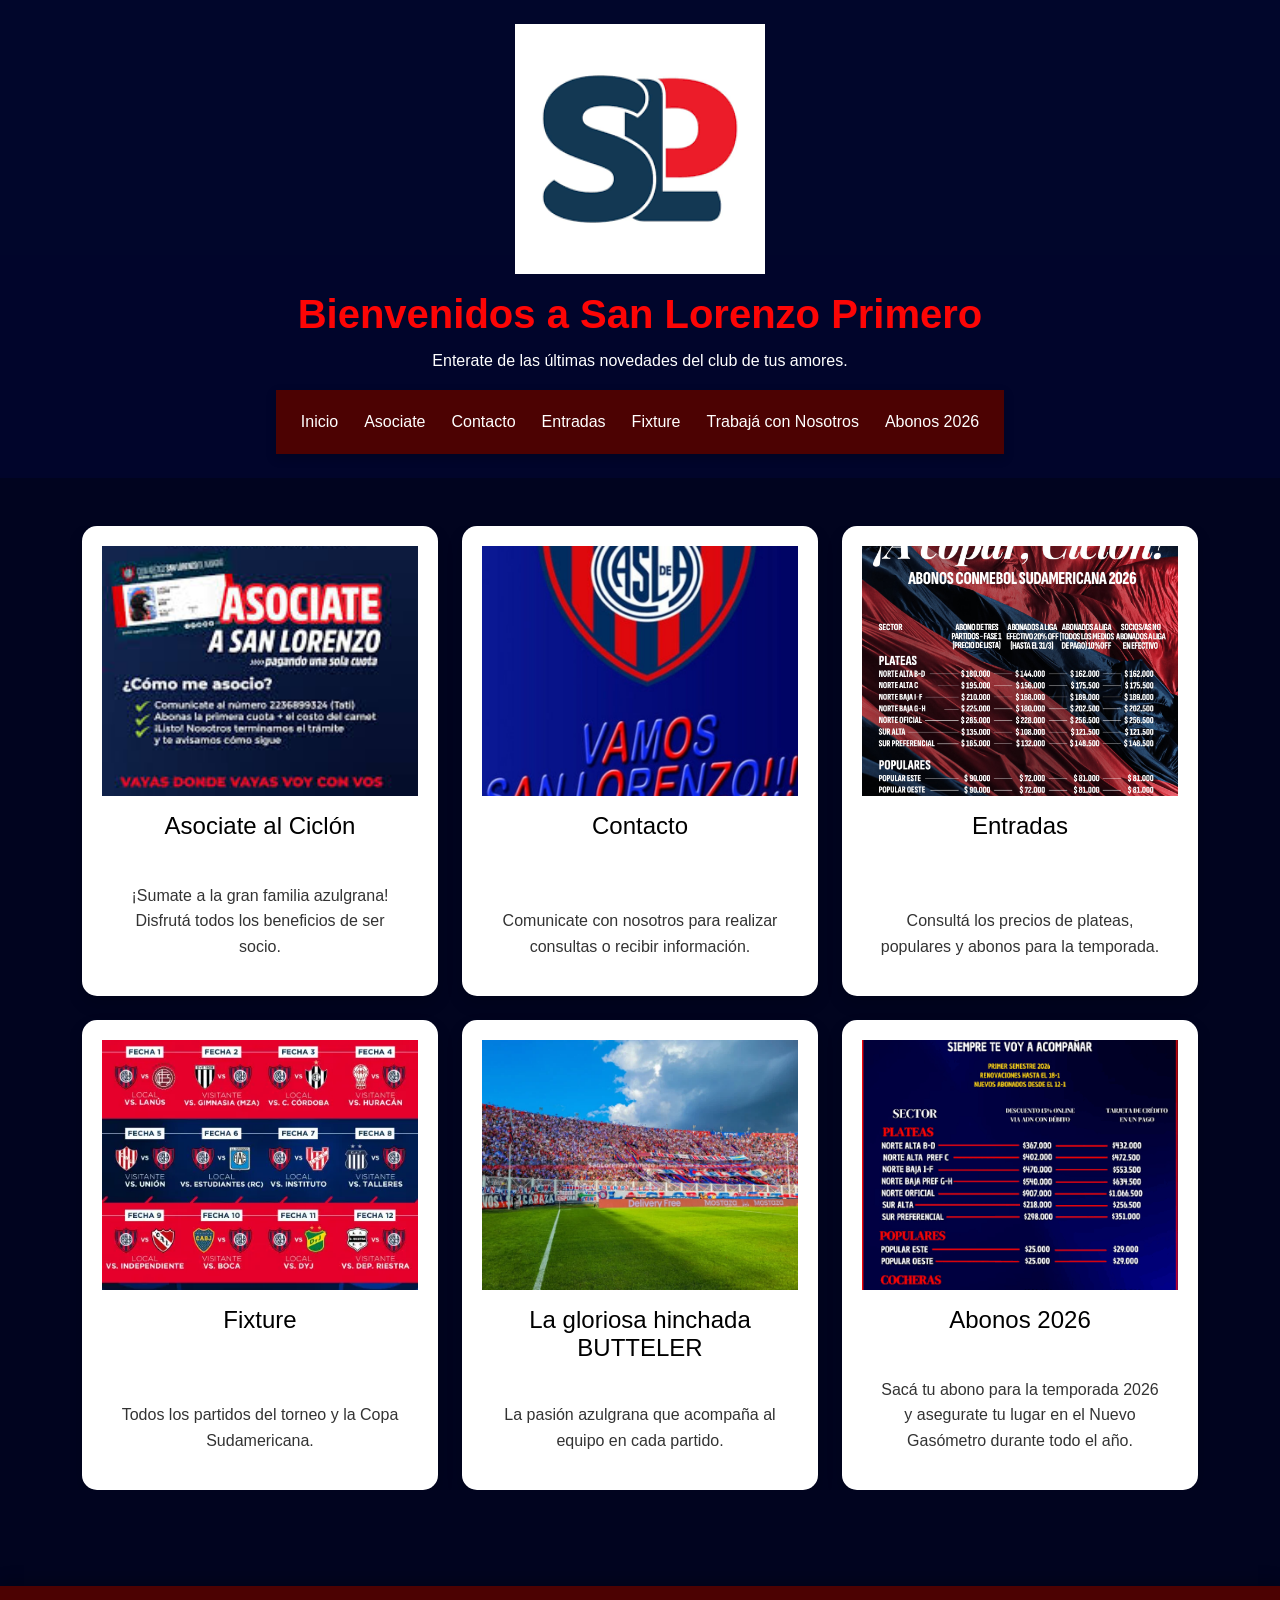
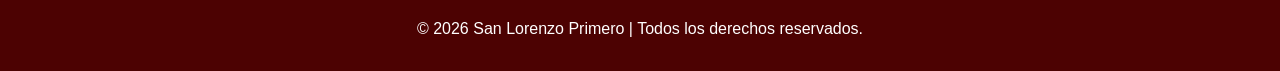
==== commit b974c522: "feat: retoques en footers" ====
--- a/index.html
+++ b/index.html
@@ -476,20 +476,21 @@
          FOOTER
     =========================================== -->
 
-    <footer
-        class="text-center py-3 bg-dark text-white"
-        data-aos="fade-up"
-        data-aos-duration="1000"
-    >
-
-        <p class="mb-0">
-            © 2026 San Lorenzo Primero |
-            Todos los derechos reservados.
-        </p>
-
-    </footer>
-
-
+ <main class="container my-5">
+
+    <!-- CARDS -->
+
+</main>
+
+ <!-- FOOTER -->
+  
+<footer class="footer">
+
+    <p>
+        &copy; 2026 San Lorenzo Primero | Todos los derechos reservados.
+    </p>
+
+</footer>
 
     <!-- ==========================================
          BOOTSTRAP JS
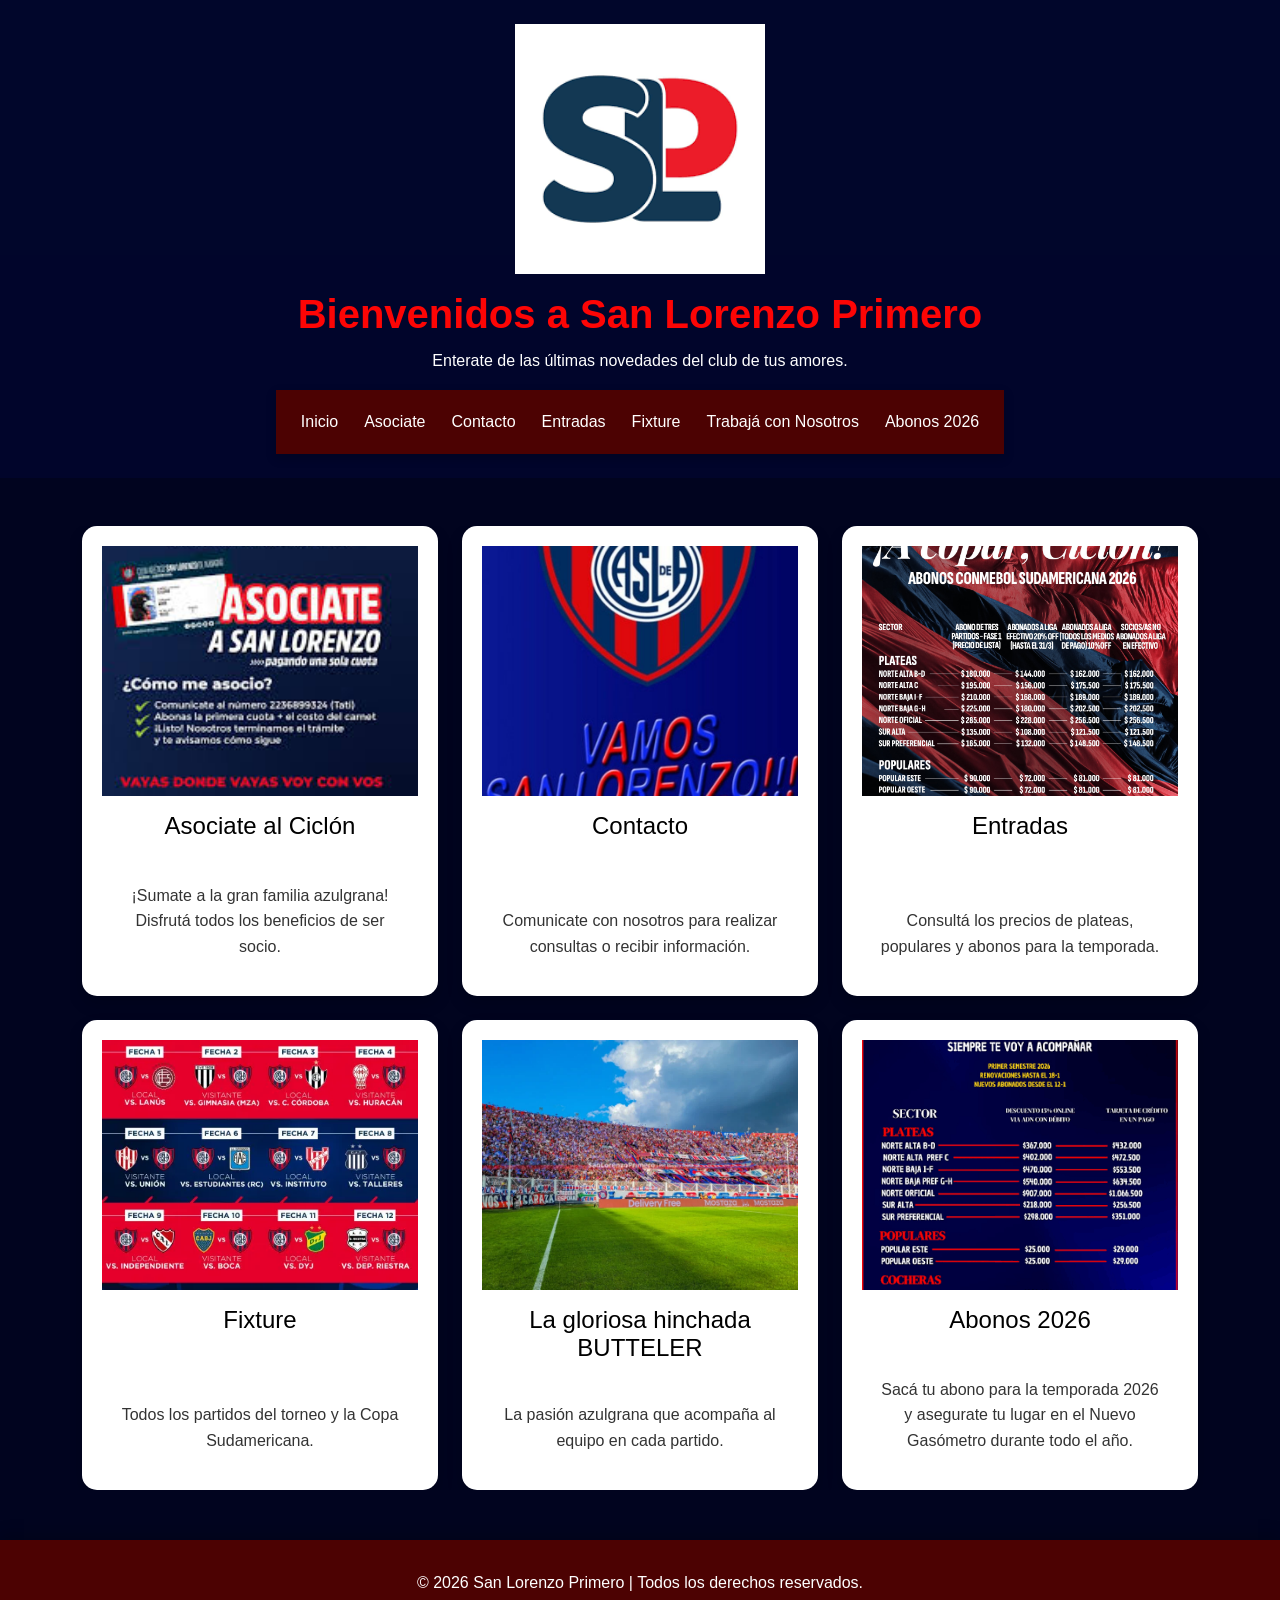
==== commit aa2d3be1: "feat: agregar logo y animaciones reutilizables en todas las secciones" ====
--- a/index.html
+++ b/index.html
@@ -30,7 +30,7 @@
 
 
     <!-- ==========================================
-         TU CSS
+         CSS PROPIO
     =========================================== -->
 
     <link rel="stylesheet" href="./css/styles.css">
@@ -46,6 +46,7 @@
     =========================================== -->
 
     <header class="header text-center py-4">
+
 
         <!-- LOGO -->
 
@@ -190,7 +191,7 @@
                         </li>
 
 
-                        <!-- TRABAJA CON NOSOTROS -->
+                        <!-- TRABAJÁ CON NOSOTROS -->
 
                         <li class="nav-item">
 
@@ -227,7 +228,6 @@
         </nav>
 
     </header>
-
 
 
     <!-- ==========================================
@@ -245,9 +245,7 @@
             =========================================== -->
 
             <div
-                class="col-12 col-sm-6 col-lg-4"
-                data-aos="fade-up"
-                data-aos-duration="1000"
+                class="col-12 col-sm-6 col-lg-4 animacion-izquierda"
             >
 
                 <div class="card h-100 shadow">
@@ -276,16 +274,12 @@
             </div>
 
 
-
             <!-- ==========================================
                  CARD CONTACTO
             =========================================== -->
 
             <div
-                class="col-12 col-sm-6 col-lg-4"
-                data-aos="fade-up"
-                data-aos-duration="1000"
-                data-aos-delay="150"
+                class="col-12 col-sm-6 col-lg-4 animacion-aparecer"
             >
 
                 <div class="card h-100 shadow">
@@ -314,16 +308,12 @@
             </div>
 
 
-
             <!-- ==========================================
                  CARD ENTRADAS
             =========================================== -->
 
             <div
-                class="col-12 col-sm-6 col-lg-4"
-                data-aos="fade-up"
-                data-aos-duration="1000"
-                data-aos-delay="300"
+                class="col-12 col-sm-6 col-lg-4 animacion-derecha"
             >
 
                 <div class="card h-100 shadow">
@@ -352,15 +342,12 @@
             </div>
 
 
-
             <!-- ==========================================
                  CARD FIXTURE
             =========================================== -->
 
             <div
-                class="col-12 col-sm-6 col-lg-4"
-                data-aos="fade-right"
-                data-aos-duration="1000"
+                class="col-12 col-sm-6 col-lg-4 animacion-zoom"
             >
 
                 <div class="card h-100 shadow">
@@ -389,16 +376,12 @@
             </div>
 
 
-
             <!-- ==========================================
                  CARD HINCHADA
             =========================================== -->
 
             <div
-                class="col-12 col-sm-6 col-lg-4"
-                data-aos="zoom-in"
-                data-aos-duration="1000"
-                data-aos-delay="200"
+                class="col-12 col-sm-6 col-lg-4 animacion-aparecer"
             >
 
                 <div class="card h-100 shadow">
@@ -427,16 +410,12 @@
             </div>
 
 
-
             <!-- ==========================================
                  CARD ABONOS 2026
             =========================================== -->
 
             <div
-                class="col-12 col-sm-6 col-lg-4"
-                data-aos="fade-left"
-                data-aos-duration="1000"
-                data-aos-delay="300"
+                class="col-12 col-sm-6 col-lg-4 animacion-derecha"
             >
 
                 <div class="card h-100 shadow">
@@ -471,26 +450,18 @@
     </main>
 
 
-
     <!-- ==========================================
          FOOTER
     =========================================== -->
 
- <main class="container my-5">
-
-    <!-- CARDS -->
-
-</main>
-
- <!-- FOOTER -->
-  
-<footer class="footer">
-
-    <p>
-        &copy; 2026 San Lorenzo Primero | Todos los derechos reservados.
-    </p>
-
-</footer>
+    <footer class="footer">
+
+        <p>
+            &copy; 2026 San Lorenzo Primero | Todos los derechos reservados.
+        </p>
+
+    </footer>
+
 
     <!-- ==========================================
          BOOTSTRAP JS
@@ -527,5 +498,4 @@
 
 </body>
 
-</html>
-
+</html>
--- a/css/styles.css
+++ b/css/styles.css
@@ -8,6 +8,64 @@
     transform: translateY(0);
   }
 }
+.animacion-aparecer {
+  animation: aparecer 1s ease-in-out;
+}
+
+@keyframes aparecer-izquierda {
+  from {
+    opacity: 0;
+    transform: translateX(-50px);
+  }
+  to {
+    opacity: 1;
+    transform: translateX(0);
+  }
+}
+.animacion-izquierda {
+  animation: aparecer-izquierda 1s ease-in-out;
+}
+
+@keyframes aparecer-derecha {
+  from {
+    opacity: 0;
+    transform: translateX(50px);
+  }
+  to {
+    opacity: 1;
+    transform: translateX(0);
+  }
+}
+.animacion-derecha {
+  animation: aparecer-derecha 1s ease-in-out;
+}
+
+@keyframes zoom {
+  from {
+    opacity: 0;
+    transform: scale(0.8);
+  }
+  to {
+    opacity: 1;
+    transform: scale(1);
+  }
+}
+.animacion-zoom {
+  animation: zoom 1s ease-in-out;
+}
+
+.animacion-delay-1 {
+  animation-delay: 0.2s;
+}
+
+.animacion-delay-2 {
+  animation-delay: 0.4s;
+}
+
+.animacion-delay-3 {
+  animation-delay: 0.6s;
+}
+
 * {
   margin: 0;
   padding: 0;
@@ -212,16 +270,12 @@
 
 .footer {
   width: 100%;
+  max-width: 100%;
   background: #4c0202;
   padding: 30px 20px;
-  margin-top: 40px;
+  margin-top: 50px;
   text-align: center;
   box-shadow: 0 -5px 15px rgba(0, 0, 0, 0.2);
-}
-.footer .container {
-  width: 100%;
-  max-width: 1100px;
-  margin: 0 auto;
 }
 .footer p {
   color: #ffffff;
@@ -235,6 +289,7 @@
 }
 .footer a {
   color: #ffffff;
+  text-decoration: none;
   transition: color 0.3s ease, transform 0.3s ease;
 }
 .footer a:hover {
@@ -244,7 +299,7 @@
 @media (max-width: 768px) {
   .footer {
     padding: 25px 20px;
-    margin-top: 30px;
+    margin-top: 40px;
   }
   .footer p {
     font-size: 0.95rem;
@@ -253,10 +308,7 @@
 @media (max-width: 576px) {
   .footer {
     padding: 25px 15px;
-    margin-top: 25px;
-  }
-  .footer .container {
-    padding: 0;
+    margin-top: 35px;
   }
   .footer p {
     font-size: 0.9rem;
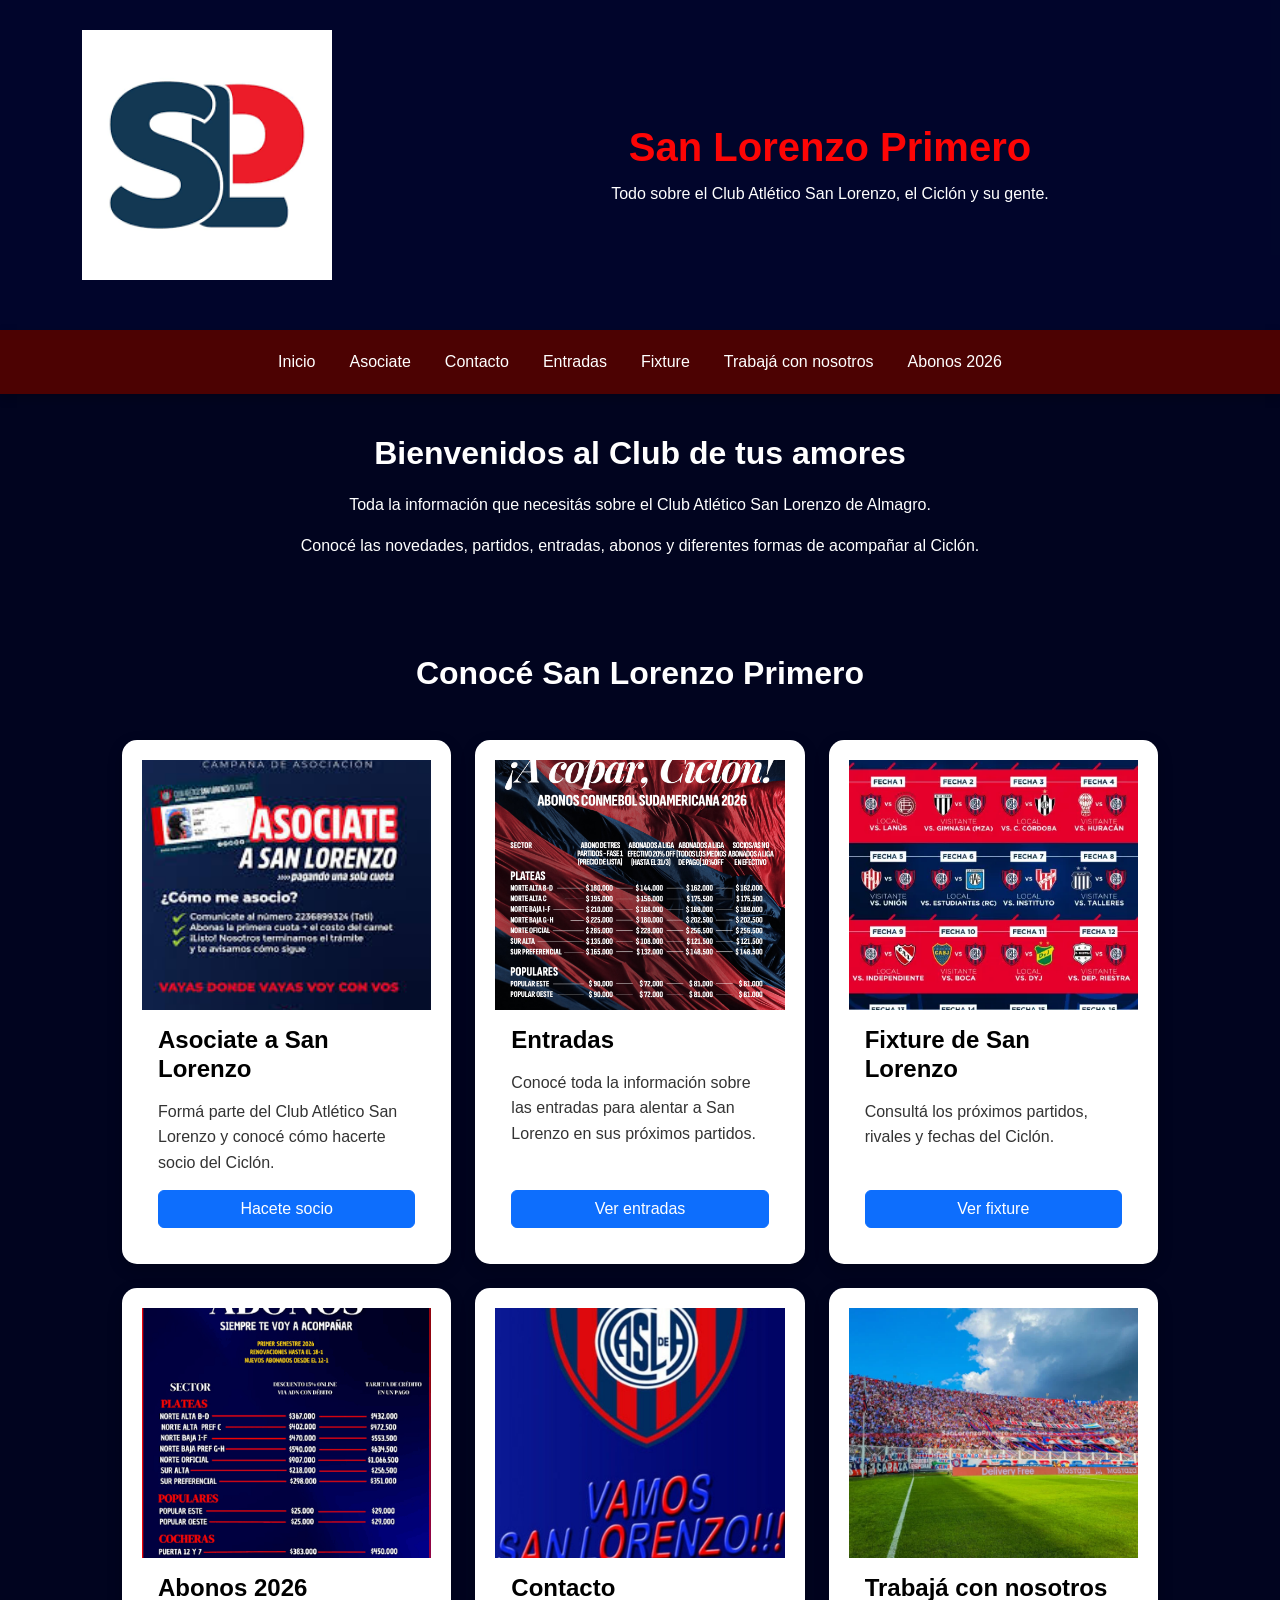
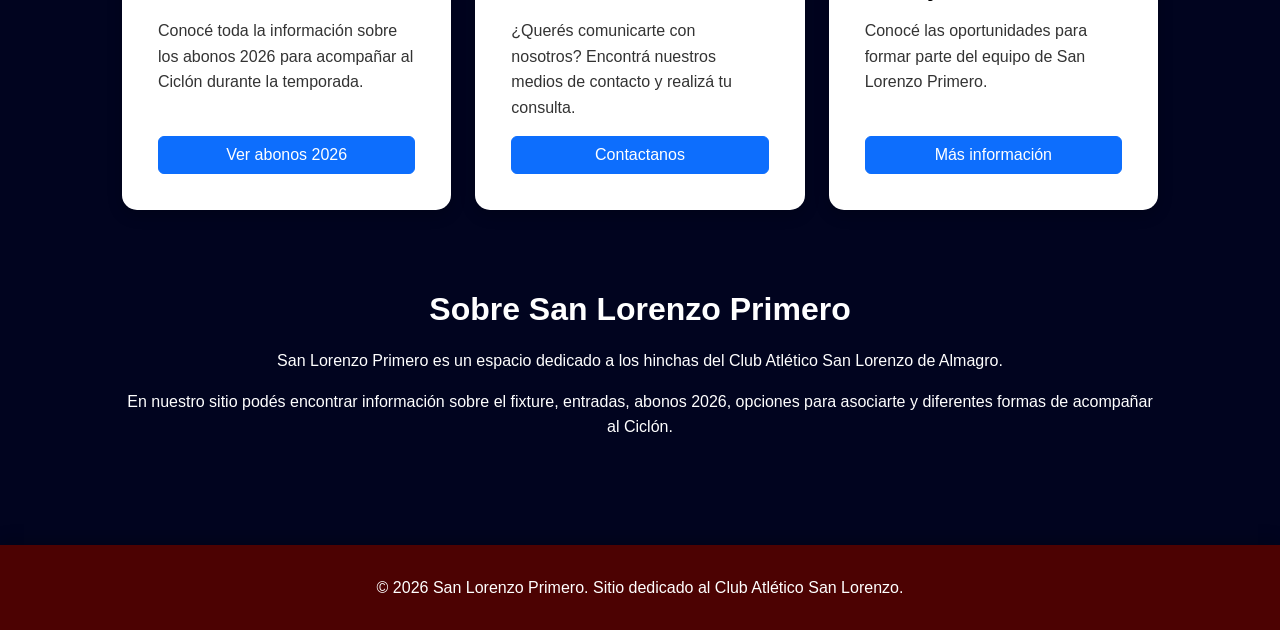
==== commit d4396f42: "fix: actualizacion de pagina completa" ====
--- a/index.html
+++ b/index.html
@@ -3,37 +3,57 @@
 
 <head>
 
+    <!-- ==========================================
+         CONFIGURACIÓN BÁSICA
+    =========================================== -->
+
     <meta charset="UTF-8">
+
     <meta name="viewport" content="width=device-width, initial-scale=1.0">
 
-    <title>San Lorenzo Primero</title>
-
-
-    <!-- ==========================================
-         BOOTSTRAP CSS
+    <meta name="description"
+        content="San Lorenzo Primero: información sobre el Club Atlético San Lorenzo, entradas, fixture, abonos 2026 y opciones para asociarte al Ciclón.">
+
+    <meta name="keywords"
+        content="San Lorenzo, Club Atlético San Lorenzo, San Lorenzo de Almagro, Ciclón, entradas San Lorenzo, fixture San Lorenzo, abonos 2026, socios San Lorenzo">
+
+    <meta name="author" content="San Lorenzo Primero">
+
+    <meta name="robots" content="index, follow">
+
+
+    <!-- ==========================================
+         TÍTULO
+    =========================================== -->
+
+    <title>San Lorenzo Primero | Entradas, Fixture, Abonos y Socios</title>
+
+
+    <!-- ==========================================
+         BOOTSTRAP
     =========================================== -->
 
     <link
         href="https://cdn.jsdelivr.net/npm/bootstrap@5.3.3/dist/css/bootstrap.min.css"
-        rel="stylesheet"
-    >
-
-
-    <!-- ==========================================
-         AOS CSS
+        rel="stylesheet">
+
+
+    <!-- ==========================================
+         AOS - ANIMACIONES
     =========================================== -->
 
     <link
         href="https://unpkg.com/aos@2.3.1/dist/aos.css"
+        rel="stylesheet">
+
+
+    <!-- ==========================================
+         CSS PRINCIPAL - SCSS COMPILADO
+    =========================================== -->
+
+    <link
         rel="stylesheet"
-    >
-
-
-    <!-- ==========================================
-         CSS PROPIO
-    =========================================== -->
-
-    <link rel="stylesheet" href="./css/styles.css">
+        href="./css/styles.css">
 
 </head>
 
@@ -45,422 +65,650 @@
          HEADER
     =========================================== -->
 
-    <header class="header text-center py-4">
-
-
-        <!-- LOGO -->
-
-        <img
-            src="./assets/img/SLP.png"
-            alt="Logo San Lorenzo Primero"
-            class="logo mb-3"
-            data-aos="zoom-in"
-            data-aos-duration="1000"
-        >
-
-
-        <!-- TÍTULO -->
-
-        <h1
-            data-aos="fade-down"
-            data-aos-duration="1000"
-        >
-            Bienvenidos a San Lorenzo Primero
-        </h1>
-
-
-        <!-- SUBTÍTULO -->
-
-        <p
+    <header class="header">
+
+        <div class="container">
+
+            <div class="row align-items-center">
+
+                <!-- LOGO -->
+
+                <div class="col-12 col-md-4 text-center">
+
+                    <a
+                        href="./index.html"
+                        aria-label="Ir al inicio de San Lorenzo Primero">
+
+                        <img
+                            src="./assets/img/san-lorenzo-primero-logo.png"
+                            alt="Logo de San Lorenzo Primero"
+                            class="logo img-fluid">
+
+                    </a>
+
+                </div>
+
+
+                <!-- TÍTULO -->
+
+                <div class="col-12 col-md-8 text-center">
+
+                    <h1>San Lorenzo Primero</h1>
+
+                    <p>
+                        Todo sobre el Club Atlético San Lorenzo,
+                        el Ciclón y su gente.
+                    </p>
+
+                </div>
+
+            </div>
+
+        </div>
+
+    </header>
+
+
+
+    <!-- ==========================================
+         NAVEGACIÓN
+    =========================================== -->
+
+    <nav
+        class="navbar navbar-expand-lg"
+        aria-label="Navegación principal">
+
+        <div class="container">
+
+
+            <!-- BOTÓN MOBILE -->
+
+            <button
+                class="navbar-toggler"
+                type="button"
+                data-bs-toggle="collapse"
+                data-bs-target="#menuPrincipal"
+                aria-controls="menuPrincipal"
+                aria-expanded="false"
+                aria-label="Abrir menú de navegación">
+
+                <span class="navbar-toggler-icon"></span>
+
+            </button>
+
+
+            <!-- MENÚ PRINCIPAL -->
+
+            <div
+                class="collapse navbar-collapse"
+                id="menuPrincipal">
+
+                <ul
+                    class="navbar-nav justify-content-center align-items-center w-100 gap-2">
+
+
+                    <!-- INICIO -->
+
+                    <li class="nav-item">
+
+                        <a
+                            class="nav-link active"
+                            aria-current="page"
+                            href="./index.html">
+
+                            Inicio
+
+                        </a>
+
+                    </li>
+
+
+                    <!-- ASOCIATE -->
+
+                    <li class="nav-item">
+
+                        <a
+                            class="nav-link"
+                            href="./pages/asociate.html">
+
+                            Asociate
+
+                        </a>
+
+                    </li>
+
+
+                    <!-- CONTACTO -->
+
+                    <li class="nav-item">
+
+                        <a
+                            class="nav-link"
+                            href="./pages/contacto.html">
+
+                            Contacto
+
+                        </a>
+
+                    </li>
+
+
+                    <!-- ENTRADAS -->
+
+                    <li class="nav-item">
+
+                        <a
+                            class="nav-link"
+                            href="./pages/entradas.html">
+
+                            Entradas
+
+                        </a>
+
+                    </li>
+
+
+                    <!-- FIXTURE -->
+
+                    <li class="nav-item">
+
+                        <a
+                            class="nav-link"
+                            href="./pages/fixture.html">
+
+                            Fixture
+
+                        </a>
+
+                    </li>
+
+
+                    <!-- TRABAJÁ CON NOSOTROS -->
+
+                    <li class="nav-item">
+
+                        <a
+                            class="nav-link"
+                            href="./pages/trabajaCN.html">
+
+                            Trabajá con nosotros
+
+                        </a>
+
+                    </li>
+
+
+                    <!-- ABONOS 2026 -->
+
+                    <li class="nav-item">
+
+                        <a
+                            class="nav-link"
+                            href="./pages/abonos.html">
+
+                            Abonos 2026
+
+                        </a>
+
+                    </li>
+
+                </ul>
+
+            </div>
+
+        </div>
+
+    </nav>
+
+
+
+    <!-- ==========================================
+         CONTENIDO PRINCIPAL
+    =========================================== -->
+
+    <main>
+
+
+        <!-- ======================================
+             HERO / PRESENTACIÓN
+        ======================================= -->
+
+        <section
+            class="hero"
             data-aos="fade-up"
-            data-aos-duration="1000"
-            data-aos-delay="200"
-        >
-            Enterate de las últimas novedades del club de tus amores.
-        </p>
-
-
-        <!-- ==========================================
-             NAVBAR
-        =========================================== -->
-
-        <nav
-            class="navbar navbar-expand-lg navbar-dark bg-dark mt-3"
-            data-aos="fade-down"
-            data-aos-duration="1000"
-            data-aos-delay="300"
-        >
+            aria-labelledby="titulo-hero">
+
+            <div class="container text-center">
+
+                <h2 id="titulo-hero">
+
+                    Bienvenidos al Club de tus amores
+
+                </h2>
+
+
+                <p>
+
+                    Toda la información que necesitás sobre el
+                    Club Atlético San Lorenzo de Almagro.
+
+                </p>
+
+
+                <p>
+
+                    Conocé las novedades, partidos, entradas,
+                    abonos y diferentes formas de acompañar al Ciclón.
+
+                </p>
+
+            </div>
+
+        </section>
+
+
+
+        <!-- ======================================
+             SECCIONES PRINCIPALES
+        ======================================= -->
+
+        <section
+            class="secciones-principales"
+            aria-labelledby="titulo-secciones">
 
             <div class="container">
 
 
-                <!-- BOTÓN RESPONSIVE -->
-
-                <button
-                    class="navbar-toggler"
-                    type="button"
-                    data-bs-toggle="collapse"
-                    data-bs-target="#navbarNav"
-                    aria-controls="navbarNav"
-                    aria-expanded="false"
-                    aria-label="Abrir menú"
-                >
-
-                    <span class="navbar-toggler-icon"></span>
-
-                </button>
-
-
-                <!-- MENÚ -->
-
-                <div
-                    class="collapse navbar-collapse justify-content-center"
-                    id="navbarNav"
-                >
-
-                    <ul class="navbar-nav">
-
-
-                        <!-- INICIO -->
-
-                        <li class="nav-item">
-
-                            <a
-                                class="nav-link active"
-                                href="index.html"
-                            >
-                                Inicio
-                            </a>
-
-                        </li>
-
-
-                        <!-- ASOCIATE -->
-
-                        <li class="nav-item">
-
-                            <a
-                                class="nav-link"
-                                href="./pages/asociate.html"
-                            >
-                                Asociate
-                            </a>
-
-                        </li>
-
-
-                        <!-- CONTACTO -->
-
-                        <li class="nav-item">
-
-                            <a
-                                class="nav-link"
-                                href="./pages/contacto.html"
-                            >
-                                Contacto
-                            </a>
-
-                        </li>
-
-
-                        <!-- ENTRADAS -->
-
-                        <li class="nav-item">
-
-                            <a
-                                class="nav-link"
-                                href="./pages/entradas.html"
-                            >
-                                Entradas
-                            </a>
-
-                        </li>
-
-
-                        <!-- FIXTURE -->
-
-                        <li class="nav-item">
-
-                            <a
-                                class="nav-link"
-                                href="./pages/fixture.html"
-                            >
-                                Fixture
-                            </a>
-
-                        </li>
-
-
-                        <!-- TRABAJÁ CON NOSOTROS -->
-
-                        <li class="nav-item">
-
-                            <a
-                                class="nav-link"
-                                href="./pages/trabajaCN.html"
-                            >
-                                Trabajá con Nosotros
-                            </a>
-
-                        </li>
-
-
-                        <!-- ABONOS -->
-
-                        <li class="nav-item">
-
-                            <a
-                                class="nav-link"
-                                href="./pages/abonos.html"
-                            >
-                                Abonos 2026
-                            </a>
-
-                        </li>
-
-
-                    </ul>
+                <!-- TÍTULO -->
+
+                <h2
+                    id="titulo-secciones"
+                    class="text-center"
+                    data-aos="fade-up">
+
+                    Conocé San Lorenzo Primero
+
+                </h2>
+
+
+                <!-- ==================================
+                     TARJETAS
+                =================================== -->
+
+                <div class="row g-4 mt-4">
+
+
+                    <!-- ==================================
+                         ASOCIATE
+                    =================================== -->
+
+                    <div
+                        class="col-12 col-md-6 col-lg-4"
+                        data-aos="fade-up">
+
+                        <article class="card h-100">
+
+                            <img
+                                src="./assets/img/san-lorenzo-primero-asociate.jpg"
+                                class="card-img-top"
+                                alt="Hinchas y socios del Club Atlético San Lorenzo"
+                                loading="lazy">
+
+                            <div class="card-body d-flex flex-column">
+
+                                <h3 class="card-title">
+
+                                    Asociate a San Lorenzo
+
+                                </h3>
+
+                                <p class="card-text">
+
+                                    Formá parte del Club Atlético
+                                    San Lorenzo y conocé cómo hacerte
+                                    socio del Ciclón.
+
+                                </p>
+
+                                <a
+                                    href="./pages/asociate.html"
+                                    class="btn btn-primary mt-auto">
+
+                                    Hacete socio
+
+                                </a>
+
+                            </div>
+
+                        </article>
+
+                    </div>
+
+
+
+                    <!-- ==================================
+                         ENTRADAS
+                    =================================== -->
+
+                    <div
+                        class="col-12 col-md-6 col-lg-4"
+                        data-aos="fade-up"
+                        data-aos-delay="100">
+
+                        <article class="card h-100">
+
+                            <img
+                                src="./assets/img/san-lorenzo-primero-entradas.jpg"
+                                class="card-img-top"
+                                alt="Hinchas de San Lorenzo alentando al equipo"
+                                loading="lazy">
+
+                            <div class="card-body d-flex flex-column">
+
+                                <h3 class="card-title">
+
+                                    Entradas
+
+                                </h3>
+
+                                <p class="card-text">
+
+                                    Conocé toda la información sobre
+                                    las entradas para alentar a San Lorenzo
+                                    en sus próximos partidos.
+
+                                </p>
+
+                                <a
+                                    href="./pages/entradas.html"
+                                    class="btn btn-primary mt-auto">
+
+                                    Ver entradas
+
+                                </a>
+
+                            </div>
+
+                        </article>
+
+                    </div>
+
+
+
+                    <!-- ==================================
+                         FIXTURE
+                    =================================== -->
+
+                    <div
+                        class="col-12 col-md-6 col-lg-4"
+                        data-aos="fade-up"
+                        data-aos-delay="200">
+
+                        <article class="card h-100">
+
+                            <img
+                                src="./assets/img/san-lorenzo-primero-fixture.jpg"
+                                class="card-img-top"
+                                alt="Fixture y partidos del Club Atlético San Lorenzo"
+                                loading="lazy">
+
+                            <div class="card-body d-flex flex-column">
+
+                                <h3 class="card-title">
+
+                                    Fixture de San Lorenzo
+
+                                </h3>
+
+                                <p class="card-text">
+
+                                    Consultá los próximos partidos,
+                                    rivales y fechas del Ciclón.
+
+                                </p>
+
+                                <a
+                                    href="./pages/fixture.html"
+                                    class="btn btn-primary mt-auto">
+
+                                    Ver fixture
+
+                                </a>
+
+                            </div>
+
+                        </article>
+
+                    </div>
+
+
+
+                    <!-- ==================================
+                         ABONOS 2026
+                    =================================== -->
+
+                    <div
+                        class="col-12 col-md-6 col-lg-4"
+                        data-aos="fade-up">
+
+                        <article class="card h-100">
+
+                            <img
+                                src="./assets/img/san-lorenzo-primero-abonos-2026.jpg"
+                                class="card-img-top"
+                                alt="Abonos 2026 del Club Atlético San Lorenzo"
+                                loading="lazy">
+
+                            <div class="card-body d-flex flex-column">
+
+                                <h3 class="card-title">
+
+                                    Abonos 2026
+
+                                </h3>
+
+                                <p class="card-text">
+
+                                    Conocé toda la información sobre
+                                    los abonos 2026 para acompañar
+                                    al Ciclón durante la temporada.
+
+                                </p>
+
+                                <a
+                                    href="./pages/abonos.html"
+                                    class="btn btn-primary mt-auto">
+
+                                    Ver abonos 2026
+
+                                </a>
+
+                            </div>
+
+                        </article>
+
+                    </div>
+
+
+
+                    <!-- ==================================
+                         CONTACTO
+                    =================================== -->
+
+                    <div
+                        class="col-12 col-md-6 col-lg-4"
+                        data-aos="fade-up"
+                        data-aos-delay="100">
+
+                        <article class="card h-100">
+
+                            <img
+                                src="./assets/img/san-lorenzo-primero-contacto.jpg"
+                                class="card-img-top"
+                                alt="Información de contacto de San Lorenzo Primero"
+                                loading="lazy">
+
+                            <div class="card-body d-flex flex-column">
+
+                                <h3 class="card-title">
+
+                                    Contacto
+
+                                </h3>
+
+                                <p class="card-text">
+
+                                    ¿Querés comunicarte con nosotros?
+                                    Encontrá nuestros medios de contacto
+                                    y realizá tu consulta.
+
+                                </p>
+
+                                <a
+                                    href="./pages/contacto.html"
+                                    class="btn btn-primary mt-auto">
+
+                                    Contactanos
+
+                                </a>
+
+                            </div>
+
+                        </article>
+
+                    </div>
+
+
+
+                    <!-- ==================================
+                         TRABAJÁ CON NOSOTROS
+                    =================================== -->
+
+                    <div
+                        class="col-12 col-md-6 col-lg-4"
+                        data-aos="fade-up"
+                        data-aos-delay="200">
+
+                        <article class="card h-100">
+
+                            <img
+                                src="./assets/img/san-lorenzo-primero-hinchada.jpg"
+                                class="card-img-top"
+                                alt="Hinchada de San Lorenzo de Almagro"
+                                loading="lazy">
+
+                            <div class="card-body d-flex flex-column">
+
+                                <h3 class="card-title">
+
+                                    Trabajá con nosotros
+
+                                </h3>
+
+                                <p class="card-text">
+
+                                    Conocé las oportunidades para
+                                    formar parte del equipo de
+                                    San Lorenzo Primero.
+
+                                </p>
+
+                                <a
+                                    href="./pages/trabajaCN.html"
+                                    class="btn btn-primary mt-auto">
+
+                                    Más información
+
+                                </a>
+
+                            </div>
+
+                        </article>
+
+                    </div>
 
                 </div>
 
             </div>
 
-        </nav>
-
-    </header>
-
-
-    <!-- ==========================================
-         CONTENIDO PRINCIPAL
-    =========================================== -->
-
-    <main class="container my-5">
-
-
-        <div class="row g-4 justify-content-center">
-
-
-            <!-- ==========================================
-                 CARD ASOCIATE
-            =========================================== -->
-
-            <div
-                class="col-12 col-sm-6 col-lg-4 animacion-izquierda"
-            >
-
-                <div class="card h-100 shadow">
-
-                    <img
-                        src="./assets/img/asociate.jpg"
-                        class="card-img-top"
-                        alt="Asociate al club"
-                    >
-
-                    <div class="card-body text-center">
-
-                        <h2 class="card-title h4">
-                            Asociate al Ciclón
-                        </h2>
-
-                        <p class="card-text">
-                            ¡Sumate a la gran familia azulgrana!
-                            Disfrutá todos los beneficios de ser socio.
-                        </p>
-
-                    </div>
+        </section>
+
+
+
+        <!-- ======================================
+             SOBRE EL PROYECTO
+        ======================================= -->
+
+        <section
+            class="sobre-proyecto"
+            data-aos="fade-up"
+            aria-labelledby="titulo-proyecto">
+
+            <div class="container">
+
+
+                <h2
+                    id="titulo-proyecto"
+                    class="text-center">
+
+                    Sobre San Lorenzo Primero
+
+                </h2>
+
+
+                <p class="text-center">
+
+                    San Lorenzo Primero es un espacio dedicado
+                    a los hinchas del Club Atlético San Lorenzo
+                    de Almagro.
+
+                </p>
+
+
+                <p class="text-center">
+
+                    En nuestro sitio podés encontrar información
+                    sobre el fixture, entradas, abonos 2026,
+                    opciones para asociarte y diferentes formas
+                    de acompañar al Ciclón.
+
+                </p>
+
+            </div>
+
+        </section>
+
+    </main>
+
+
+
+    <!-- ==========================================
+         FOOTER
+    =========================================== -->
+
+    <footer class="footer">
+
+        <div class="container">
+
+            <div class="row">
+
+                <div class="col-12 text-center">
+
+                    <p>
+
+                        &copy; 2026 San Lorenzo Primero.
+                        Sitio dedicado al Club Atlético San Lorenzo.
+
+                    </p>
 
                 </div>
 
             </div>
 
-
-            <!-- ==========================================
-                 CARD CONTACTO
-            =========================================== -->
-
-            <div
-                class="col-12 col-sm-6 col-lg-4 animacion-aparecer"
-            >
-
-                <div class="card h-100 shadow">
-
-                    <img
-                        src="./assets/img/contacto.jpg"
-                        class="card-img-top"
-                        alt="Contacto"
-                    >
-
-                    <div class="card-body text-center">
-
-                        <h2 class="card-title h4">
-                            Contacto
-                        </h2>
-
-                        <p class="card-text">
-                            Comunicate con nosotros para realizar
-                            consultas o recibir información.
-                        </p>
-
-                    </div>
-
-                </div>
-
-            </div>
-
-
-            <!-- ==========================================
-                 CARD ENTRADAS
-            =========================================== -->
-
-            <div
-                class="col-12 col-sm-6 col-lg-4 animacion-derecha"
-            >
-
-                <div class="card h-100 shadow">
-
-                    <img
-                        src="./assets/img/entradas.jpg"
-                        class="card-img-top"
-                        alt="Entradas"
-                    >
-
-                    <div class="card-body text-center">
-
-                        <h2 class="card-title h4">
-                            Entradas
-                        </h2>
-
-                        <p class="card-text">
-                            Consultá los precios de plateas,
-                            populares y abonos para la temporada.
-                        </p>
-
-                    </div>
-
-                </div>
-
-            </div>
-
-
-            <!-- ==========================================
-                 CARD FIXTURE
-            =========================================== -->
-
-            <div
-                class="col-12 col-sm-6 col-lg-4 animacion-zoom"
-            >
-
-                <div class="card h-100 shadow">
-
-                    <img
-                        src="./assets/img/fixtsl.jpg"
-                        class="card-img-top"
-                        alt="Fixture de San Lorenzo"
-                    >
-
-                    <div class="card-body text-center">
-
-                        <h2 class="card-title h4">
-                            Fixture
-                        </h2>
-
-                        <p class="card-text">
-                            Todos los partidos del torneo
-                            y la Copa Sudamericana.
-                        </p>
-
-                    </div>
-
-                </div>
-
-            </div>
-
-
-            <!-- ==========================================
-                 CARD HINCHADA
-            =========================================== -->
-
-            <div
-                class="col-12 col-sm-6 col-lg-4 animacion-aparecer"
-            >
-
-                <div class="card h-100 shadow">
-
-                    <img
-                        src="./assets/img/img.jpg"
-                        class="card-img-top"
-                        alt="La gloriosa hinchada de San Lorenzo"
-                    >
-
-                    <div class="card-body text-center">
-
-                        <h2 class="card-title h4">
-                            La gloriosa hinchada BUTTELER
-                        </h2>
-
-                        <p class="card-text">
-                            La pasión azulgrana que acompaña
-                            al equipo en cada partido.
-                        </p>
-
-                    </div>
-
-                </div>
-
-            </div>
-
-
-            <!-- ==========================================
-                 CARD ABONOS 2026
-            =========================================== -->
-
-            <div
-                class="col-12 col-sm-6 col-lg-4 animacion-derecha"
-            >
-
-                <div class="card h-100 shadow">
-
-                    <img
-                        src="./assets/img/abonos.jpg"
-                        class="card-img-top"
-                        alt="Abonos 2026"
-                    >
-
-                    <div class="card-body text-center">
-
-                        <h2 class="card-title h4">
-                            Abonos 2026
-                        </h2>
-
-                        <p class="card-text">
-                            Sacá tu abono para la temporada 2026
-                            y asegurate tu lugar en el Nuevo
-                            Gasómetro durante todo el año.
-                        </p>
-
-                    </div>
-
-                </div>
-
-            </div>
-
-
         </div>
 
-    </main>
-
-
-    <!-- ==========================================
-         FOOTER
-    =========================================== -->
-
-    <footer class="footer">
-
-        <p>
-            &copy; 2026 San Lorenzo Primero | Todos los derechos reservados.
-        </p>
-
     </footer>
+
 
 
     <!-- ==========================================
@@ -472,6 +720,7 @@
     </script>
 
 
+
     <!-- ==========================================
          AOS JS
     =========================================== -->
@@ -481,6 +730,7 @@
     </script>
 
 
+
     <!-- ==========================================
          INICIALIZACIÓN AOS
     =========================================== -->
@@ -488,14 +738,12 @@
     <script>
 
         AOS.init({
-            duration: 1000,
-            once: true,
-            offset: 120
+            duration: 800,
+            once: true
         });
 
     </script>
 
-
 </body>
 
 </html>
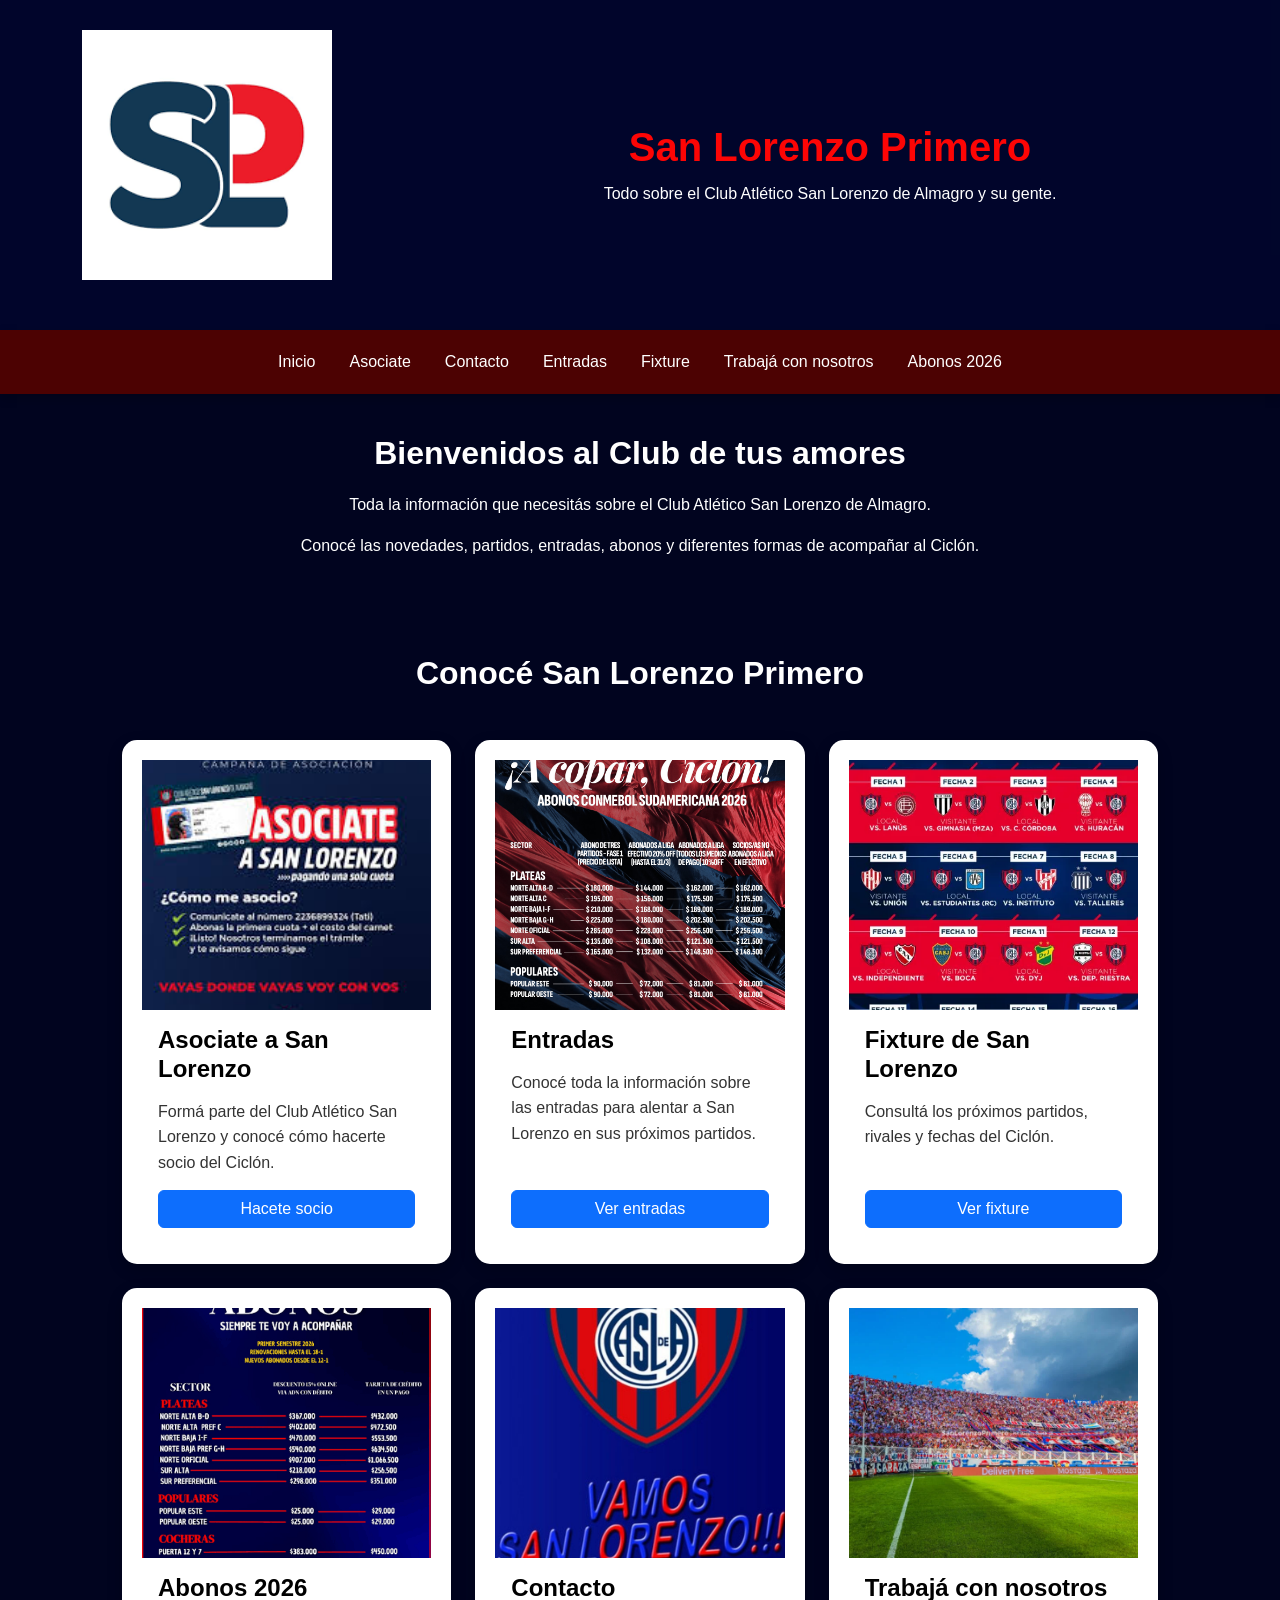
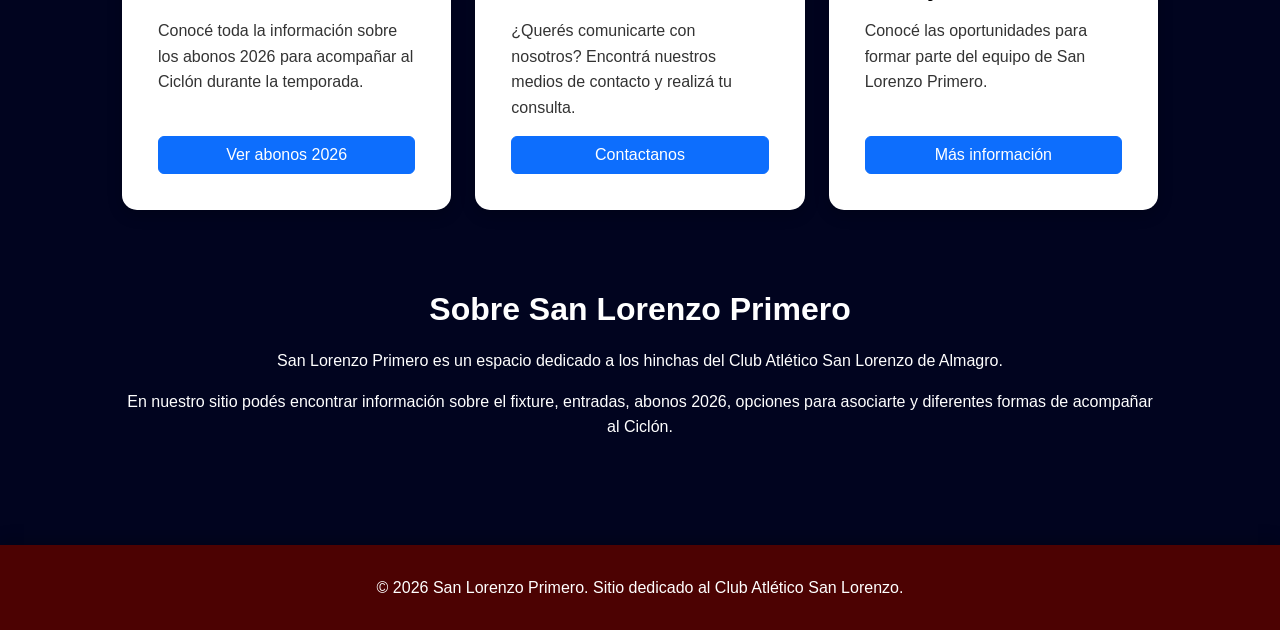
==== commit ab9c70d9: "Correcciones finales de HTML y CSS" ====
--- a/index.html
+++ b/index.html
@@ -96,8 +96,7 @@
                     <h1>San Lorenzo Primero</h1>
 
                     <p>
-                        Todo sobre el Club Atlético San Lorenzo,
-                        el Ciclón y su gente.
+                        Todo sobre el Club Atlético San Lorenzo de Almagro y su gente.
                     </p>
 
                 </div>
@@ -398,7 +397,7 @@
                         <article class="card h-100">
 
                             <img
-                                src="./assets/img/san-lorenzo-primero-entradas.jpg"
+                                src="../assets/img/san-lorenzo-primero-entradas.jpg"
                                 class="card-img-top"
                                 alt="Hinchas de San Lorenzo alentando al equipo"
                                 loading="lazy">
